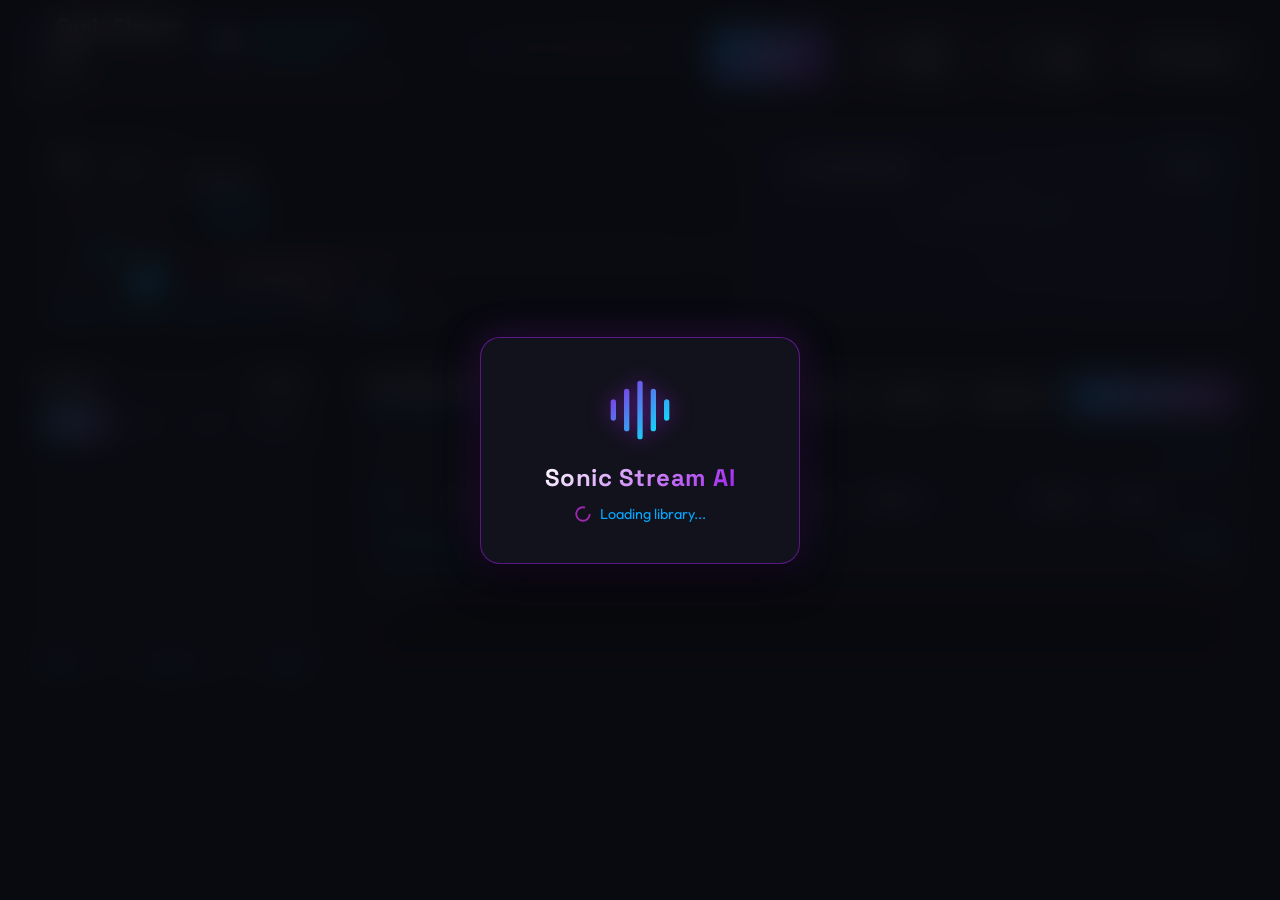
==== static/index.html @ 0367a77c "Enhance loading splash screen with noticeable glass card border box and guaranteed dismissal fallbac" ====
<!DOCTYPE html>
<html lang="en">
<head>
    <meta charset="UTF-8">
    <meta name="viewport" content="width=device-width, initial-scale=1.0">
    <title>Sonic Stream AI</title>
    <!-- Favicon: A sleek SVG waveform/AI logo -->
    <link rel="icon" type="image/x-icon" href="/static/favicon.ico">
    <link rel="icon" type="image/png" href="/static/favicon.png">
    <!-- Google Fonts for premium typography -->
    <link rel="preconnect" href="https://fonts.googleapis.com">
    <link rel="preconnect" href="https://fonts.gstatic.com" crossorigin>
    <link href="https://fonts.googleapis.com/css2?family=Outfit:wght@300;400;500;600;700;800&family=Space+Grotesk:wght@400;500;600;700&family=Fira+Code:wght@400;500;600;700&display=swap" rel="stylesheet">
    <link rel="stylesheet" href="/static/style.css">
</head>
<body>
    <!-- Splash Screen -->
    <div id="appSplash" style="position: fixed; top: 0; left: 0; width: 100vw; height: 100vh; background: rgba(10, 10, 15, 0.85); backdrop-filter: blur(16px); -webkit-backdrop-filter: blur(16px); z-index: 9999; display: flex; align-items: center; justify-content: center; transition: opacity 0.5s ease; color: var(--text-primary);">
        <div style="background: var(--bg-card, #12121c); border: 1.5px solid rgba(160, 32, 240, 0.5); box-shadow: 0 12px 40px rgba(0, 0, 0, 0.7), 0 0 35px rgba(160, 32, 240, 0.25); border-radius: 20px; padding: 2.5rem 3.5rem; display: flex; flex-direction: column; align-items: center; justify-content: center; min-width: 320px; text-align: center;">
            <svg width="64" height="64" viewBox="0 0 24 24" fill="none" stroke="url(#logoGrad)" stroke-width="2" stroke-linecap="round" stroke-linejoin="round" style="animation: pulse 2s infinite; filter: drop-shadow(0 0 10px rgba(160, 32, 240, 0.6));">
                <defs>
                    <linearGradient id="splashLogoGrad" x1="0%" y1="0%" x2="100%" y2="100%">
                        <stop offset="0%" stop-color="#8a2be2" />
                        <stop offset="100%" stop-color="#00f2fe" />
                    </linearGradient>
                </defs>
                <path d="M12 2v20M17 5v14M7 5v14M22 9v6M2 9v6" stroke="url(#splashLogoGrad)"/>
            </svg>
            <h2 style="margin-top: 1.25rem; font-weight: 700; font-size: 1.5rem; font-family: 'Space Grotesk', sans-serif; letter-spacing: 0.5px; background: linear-gradient(135deg, #ffffff 0%, #a020f0 100%); -webkit-background-clip: text; -webkit-text-fill-color: transparent;">Sonic Stream AI</h2>
            <p style="color: var(--text-muted); font-size: 0.9rem; margin-top: 0.75rem; display: flex; align-items: center; gap: 8px;">
                <svg width="18" height="18" viewBox="0 0 24 24" fill="none" stroke="var(--neon-purple)" stroke-width="2.5" style="animation: spin 1s linear infinite;"><path d="M21 12a9 9 0 1 1-6.219-8.56"/></svg>
                <span>Loading library...</span>
            </p>
        </div>
    </div>

    <!-- Background Blur Decorative Circles -->
    <div class="bg-glow bg-glow-1"></div>
    <div class="bg-glow bg-glow-2"></div>
    <div class="bg-glow bg-glow-3"></div>

    <div class="app-container">
        <!-- Header -->
        <header>
            <div class="logo-group" style="display: flex; flex-direction: column; gap: 0.15rem;">
                <div class="logo" style="display: flex; align-items: center; gap: 0.5rem;">
                    <svg width="24" height="24" viewBox="0 0 24 24" fill="none" stroke="url(#logoGrad)" stroke-width="3" stroke-linecap="round" stroke-linejoin="round" class="logo-icon">
                        <defs>
                            <linearGradient id="logoGrad" x1="0%" y1="0%" x2="100%" y2="100%">
                                <stop offset="0%" stop-color="var(--neon-blue)"/>
                                <stop offset="100%" stop-color="var(--neon-pink)"/>
                            </linearGradient>
                        </defs>
                        <path d="M12 2v20M17 5H9.5a3.5 3.5 0 0 0 0 7h5a3.5 3.5 0 0 1 0 7H6"/>
                    </svg>
                    <span class="logo-text" style="font-size: 1.35rem;">Sonic Stream AI</span>
                    <span class="logo-badge" style="font-size: 0.65rem; padding: 0.05rem 0.4rem;">MVP</span>
                    <span style="color: var(--text-muted); font-size: 0.85rem; font-weight: 600; margin-left: 0.25rem;">| High-Speed Media Downloader</span>
                </div>
                <p class="subtitle" style="margin: 0; font-size: 0.75rem; color: var(--text-secondary); text-align: left;">Extract playlists or single videos into premium audio or video formats instantly.</p>
            </div>

            <!-- Analyze bar (moved from the hero section into the header gap) -->
            <div class="header-analyze" style="flex: 1 1 auto; max-width: 560px; margin: 0 1.25rem; min-width: 0;">
                <div class="input-group" style="display: flex; gap: 0.5rem; margin: 0; width: 100%;">
                    <div class="input-wrapper" style="flex-grow: 1;">
                        <svg class="search-icon" width="16" height="16" viewBox="0 0 24 24" fill="none" stroke="currentColor" stroke-width="2" style="left: 0.85rem;">
                            <circle cx="11" cy="11" r="8"></circle>
                            <line x1="21" y1="21" x2="16.65" y2="16.65"></line>
                        </svg>
                        <input type="text" id="urlInput" placeholder="Paste YouTube Playlist or Video URL here..." autocomplete="off" style="padding: 0.55rem 0.75rem 0.55rem 2.25rem; font-size: 0.85rem; border-radius: 8px;">
                    </div>
                    <button class="btn btn-primary" id="analyzeBtn" style="padding: 0.55rem 1.25rem; font-size: 0.85rem; border-radius: 8px;">
                        <span>Analyze Link</span>
                        <div class="spinner hidden" id="analyzeSpinner" style="width: 14px; height: 14px; border-width: 1.5px;"></div>
                    </button>
                </div>
                <div id="urlError" class="error-msg hidden" style="margin-top: 0.25rem; font-size: 0.8rem;"></div>
            </div>

            <div class="header-actions" style="display: flex; align-items: center; gap: 0.75rem;">
                <button class="btn btn-secondary open-folder-btn" id="btnOpenScheduler" title="Auto Play Schedule">
                    <svg width="18" height="18" viewBox="0 0 24 24" fill="none" stroke="currentColor" stroke-width="2" stroke-linecap="round" stroke-linejoin="round">
                        <rect x="3" y="4" width="18" height="18" rx="2"/>
                        <line x1="16" y1="2" x2="16" y2="6"/><line x1="8" y1="2" x2="8" y2="6"/><line x1="3" y1="10" x2="21" y2="10"/>
                    </svg>
                    Auto Play
                </button>
                <button class="btn btn-secondary open-folder-btn" id="btnAzureSync" title="Sync to Azure Cloud">
                    <svg width="18" height="18" viewBox="0 0 24 24" fill="none" stroke="currentColor" stroke-width="2" stroke-linecap="round" stroke-linejoin="round">
                        <path d="M17.5 19H9a7 7 0 1 1 6.71-9h1.79a4.5 4.5 0 1 1 0 9Z"/>
                    </svg>
                    Az Blob
                </button>
                <button class="btn btn-secondary open-folder-btn" id="btnOpenSettings" title="Settings">
                    <svg width="18" height="18" viewBox="0 0 24 24" fill="none" stroke="currentColor" stroke-width="2" stroke-linecap="round" stroke-linejoin="round">
                        <circle cx="12" cy="12" r="3"/>
                        <path d="M19.4 15a1.65 1.65 0 0 0 .33 1.82l.06.06a2 2 0 1 1-2.83 2.83l-.06-.06a1.65 1.65 0 0 0-1.82-.33 1.65 1.65 0 0 0-1 1.51V21a2 2 0 0 1-4 0v-.09A1.65 1.65 0 0 0 9 19.4a1.65 1.65 0 0 0-1.82.33l-.06.06a2 2 0 1 1-2.83-2.83l.06-.06a1.65 1.65 0 0 0 .33-1.82 1.65 1.65 0 0 0-1.51-1H3a2 2 0 0 1 0-4h.09A1.65 1.65 0 0 0 4.6 9a1.65 1.65 0 0 0-.33-1.82l-.06-.06a2 2 0 1 1 2.83-2.83l.06.06a1.65 1.65 0 0 0 1.82.33H9a1.65 1.65 0 0 0 1-1.51V3a2 2 0 0 1 4 0v.09a1.65 1.65 0 0 0 1 1.51 1.65 1.65 0 0 0 1.82-.33l.06-.06a2 2 0 1 1 2.83 2.83l-.06.06a1.65 1.65 0 0 0-.33 1.82V9a1.65 1.65 0 0 0 1.51 1H21a2 2 0 0 1 0 4h-.09a1.65 1.65 0 0 0-1.51 1z"/>
                    </svg>
                    Settings
                </button>
            </div>
        </header>

        <!-- Main Content -->
        <main>
            <!-- Hero: Media Player (left) + future utility panel (right) -->
            <section class="card hero-section" style="grid-template-columns: 1.2fr 0.8fr;">
                <!-- Left Column: Universal Media Player Panel -->
                <div id="playerControlsContainer" style="border: 1px solid var(--border-color); border-radius: 12px; display: flex; flex-direction: column; background: rgba(0,0,0,0.25); padding: 0.65rem; height: 168px; position: relative;">
                    <!-- Video Output Element (Plays videos; hidden in audio mode) -->
                    <video id="playerVideo" style="display: none; width: 100%; height: 90px; object-fit: contain; border-radius: 6px; background: #000; margin-bottom: 0.35rem;"></video>
                    
                    <!-- Audio Album Art / Equalizer Panel (Visible in audio mode) -->
                    <div id="playerAudioArtPanel" style="display: flex; gap: 0.5rem; align-items: center; margin-bottom: 0.35rem; height: 90px;">
                        <img id="playerTrackThumb" src="https://i.ytimg.com/vi/default/hqdefault.jpg" alt="Art" style="width: 120px; height: 90px; border-radius: 6px; object-fit: cover; background: rgba(255,255,255,0.05); border: 1px solid var(--border-color);">
                        <div style="display: flex; flex-direction: column; justify-content: center; flex-grow: 1; min-width: 0; text-align: left;">
                            <div id="playerTrackTitle" style="font-size: 0.8rem; font-weight: 700; color: var(--text-primary); overflow: hidden; text-overflow: ellipsis; white-space: nowrap;">Not Playing</div>
                            <div id="playerTrackArtist" style="font-size: 0.7rem; color: var(--text-muted); overflow: hidden; text-overflow: ellipsis; white-space: nowrap; margin-top: 0.1rem;">No Media Active</div>
                            <div id="playerTrackStatus" style="font-size: 1.3rem; color: var(--neon-blue); font-weight: 600; margin-top: 0.25rem; display: flex; align-items: center; gap: 0.35rem; height: 22px;">
                                <div id="playerStatusEq" style="display: flex; gap: 2px; align-items: flex-end; width: 14px; height: 10px; visibility: hidden;">
                                    <span class="equalizer-bar" style="width: 2px; height: 6px; background: var(--neon-blue); display: inline-block;"></span>
                                    <span class="equalizer-bar" style="width: 2px; height: 6px; background: var(--neon-blue); display: inline-block;"></span>
                                    <span class="equalizer-bar" style="width: 2px; height: 6px; background: var(--neon-blue); display: inline-block;"></span>
                                </div>
                                <span id="playerStatusText">Ready</span>
                            </div>
                        </div>
                    </div>
                    
                    <!-- Player Controls & Timers Row -->
                    <div id="playerControlsRow" style="display: flex; flex-direction: column; gap: 0.25rem;">
                        <!-- Progress Slider -->
                        <div style="display: flex; align-items: center; gap: 0.5rem;">
                            <span id="playerCurrentTime" style="font-size: 0.65rem; color: var(--text-muted);">00:00</span>
                            <input type="range" id="playerProgressBar" min="0" max="100" step="any" value="0" style="flex-grow: 1; height: 4px; border-radius: 2px; background: rgba(255,255,255,0.1); outline: none; cursor: pointer; accent-color: var(--neon-blue);">
                            <span id="playerTotalTime" style="font-size: 0.65rem; color: var(--text-muted);">00:00</span>
                        </div>
                        
                        <!-- Control Buttons Row -->
                        <div style="display: flex; align-items: center; justify-content: space-between; flex-wrap: wrap;">
                            <div style="display: flex; gap: 0.65rem; align-items: center;">
                                <button id="playerShuffleBtn" class="control-btn" style="background: transparent; border: none; color: var(--text-primary); cursor: pointer; padding: 4px;" title="Shuffle Play">
                                    <svg width="16" height="16" viewBox="0 0 24 24" fill="none" stroke="currentColor" stroke-width="2.5"><path d="M16 3h5v5M4 20l17-17M21 16v5h-5M15 15l6 6M4 4l5 5"/></svg>
                                </button>
                                <button id="playerPrevBtn" class="control-btn" style="background: transparent; border: none; color: var(--text-primary); cursor: pointer; padding: 4px;" title="Previous Track">
                                    <svg width="18" height="18" viewBox="0 0 24 24" fill="currentColor"><path d="M6 6h2v12H6zm3.5 6 8.5 6V6z"/></svg>
                                </button>
                                <button id="playerPlayPauseBtn" style="background: var(--neon-blue); border: none; color: #fff; width: 32px; height: 32px; border-radius: 50%; display: flex; align-items: center; justify-content: center; cursor: pointer; transition: var(--transition); box-shadow: 0 0 10px rgba(0,242,254,0.5);" title="Play/Pause">
                                    <svg id="playIconSvg" width="14" height="14" viewBox="0 0 24 24" fill="currentColor"><polygon points="5 3 19 12 5 21 5 3"/></svg>
                                </button>
                                <button id="playerNextBtn" class="control-btn" style="background: transparent; border: none; color: var(--text-primary); cursor: pointer; padding: 4px;" title="Next Track">
                                    <svg width="18" height="18" viewBox="0 0 24 24" fill="currentColor"><path d="M6 18l8.5-6L6 6v12zM16 6v12h2V6h-2z"/></svg>
                                </button>
                                 <!-- Enclosed AI Audio Processing Controls Box -->
                                 <div class="ai-controls-box" style="display: flex; gap: 4px; align-items: center; background: rgba(156, 39, 176, 0.08); border: 1px solid rgba(156, 39, 176, 0.35); border-radius: 8px; padding: 2px 6px; position: relative;" title="AI Audio Processing Tools">
                                     <span style="font-size: 0.6rem; font-weight: 700; color: var(--neon-purple); text-transform: uppercase; margin-right: 2px; letter-spacing: 0.5px;">AI</span>

                                     <!-- Human Vocals Only (Isolate Voice) -->
                                     <button id="playerVocalsOnlyBtn" class="control-btn" style="background: transparent; border: none; color: var(--text-primary); cursor: pointer; padding: 3px;" title="Human Vocals Only (Instant Voice Isolation)">
                                         <svg width="18" height="18" viewBox="0 0 24 24" fill="none" stroke="currentColor" stroke-width="2" stroke-linecap="round" stroke-linejoin="round">
                                             <!-- Person/Human -->
                                             <path d="M12 21v-2a4 4 0 0 0-4-4H5a4 4 0 0 0-4 4v2"/>
                                             <circle cx="7" cy="7" r="4"/>
                                             <!-- Speaker / Sound Waves (Human Voice Only) -->
                                             <path d="M17 9l3-2v10l-3-2H15V9h2z"/>
                                             <path d="M22 10a4 4 0 0 1 0 4"/>
                                         </svg>
                                     </button>

                                     <!-- Live Voice Mute (Karaoke) -->
                                     <button id="playerLiveMuteBtn" class="control-btn" style="background: transparent; border: none; color: var(--text-primary); cursor: pointer; padding: 3px;" title="Live Voice Mute (Karaoke Instant)">
                                         <svg width="18" height="18" viewBox="0 0 24 24" fill="none" stroke="currentColor" stroke-width="2" stroke-linecap="round" stroke-linejoin="round">
                                             <!-- Person -->
                                             <path d="M14 21v-2a4 4 0 0 0-4-4H5a4 4 0 0 0-4 4v2"/>
                                             <circle cx="8" cy="7" r="4"/>
                                             <!-- Strike through person -->
                                             <line x1="2" y1="2" x2="16" y2="16"/>
                                             <!-- Sound waves -->
                                             <path d="M18 8v8"/>
                                             <path d="M22 6v12"/>
                                         </svg>
                                     </button>

                                     <!-- Replace Voice with Instrument (AI Synth Tune) -->
                                     <button id="playerInstrumentBtn" class="control-btn" style="background: transparent; border: none; color: var(--text-primary); cursor: pointer; padding: 3px;" title="Replace Voice with Instrument (AI Synth Tune)">
                                         <svg width="18" height="18" viewBox="0 0 24 24" fill="none" stroke="currentColor" stroke-width="2" stroke-linecap="round" stroke-linejoin="round">
                                             <!-- Person -->
                                             <path d="M10 21v-2a4 4 0 0 0-4-4H4a4 4 0 0 0-4 4v2"/>
                                             <circle cx="5" cy="7" r="4"/>
                                             <!-- Music Note -->
                                             <path d="M14 18a3 3 0 1 0 6 0 3 3 0 0 0-6 0Z"/>
                                             <path d="M20 18V4l-6 2v14"/>
                                         </svg>
                                     </button>

                                     <!-- AI Offline Karaoke Download -->
                                     <button id="playerKaraokeBtn" class="control-btn" style="background: transparent; border: none; color: #ffb6c1; cursor: pointer; padding: 3px;" title="AI Offline Karaoke Download">
                                         <svg width="18" height="18" viewBox="0 0 24 24" fill="none" stroke="currentColor" stroke-width="2" stroke-linecap="round" stroke-linejoin="round">
                                             <!-- Person -->
                                             <path d="M14 21v-2a4 4 0 0 0-4-4H5a4 4 0 0 0-4 4v2"/>
                                             <circle cx="8" cy="7" r="4"/>
                                             <!-- Strike through person -->
                                             <line x1="2" y1="2" x2="16" y2="16"/>
                                             <!-- Download Arrow -->
                                             <path d="M20 8v10"/>
                                             <polyline points="16 14 20 18 24 14"/>
                                         </svg>
                                     </button>
                                 </div>
                                <button id="playerRepeatBtn" class="control-btn" style="background: transparent; border: none; color: var(--text-primary); cursor: pointer; padding: 4px;" title="Repeat Track">
                                    <svg width="16" height="16" viewBox="0 0 24 24" fill="none" stroke="currentColor" stroke-width="2.5"><path d="M17 1l4 4-4 4M21 5H9a7 7 0 0 0-7 7v1M7 23l-4-4 4-4M3 19h12a7 7 0 0 0 7-7v-1"/></svg>
                                </button>
                            </div>
                            
                            <div style="display: flex; gap: 0.45rem; align-items: center;">
                                <label style="display: flex; align-items: center; gap: 4px; font-size: 0.75rem; color: var(--text-muted); cursor: pointer; margin-right: 6px;" title="Skip silence gaps longer than 5 seconds (keeps max 5s silence)">
                                    <input type="checkbox" id="skipSilenceToggle" style="cursor: pointer; accent-color: var(--neon-blue);">
                                    Skip Silence (&gt;5s)
                                </label>
                                <label style="display: flex; align-items: center; gap: 4px; font-size: 0.75rem; color: var(--text-muted); cursor: pointer; margin-right: 8px;" title="Automatically apply active AI mode to the next track">
                                    <input type="checkbox" id="aiQueueToggle" style="cursor: pointer; accent-color: var(--neon-purple);">
                                    Auto-AI Queue
                                </label>
                                <button id="playerVolumeBtn" style="background: transparent; border: none; color: var(--text-primary); cursor: pointer; padding: 4px;">
                                    <svg width="16" height="16" viewBox="0 0 24 24" fill="currentColor"><path d="M3 9v6h4l5 5V4L7 9H3zm13.5 3c0-1.77-1.02-3.29-2.5-4.03v8.05c1.48-.73 2.5-2.25 2.5-4.02zM14 3.23v2.06c2.89.86 5 3.54 5 6.71s-2.11 5.85-5 6.71v2.06c4.01-.91 7-4.49 7-8.77s-2.99-7.86-7-8.77z"/></svg>
                                </button>
                                <input type="range" id="playerVolumeSlider" min="0" max="100" value="80" style="width: 60px; height: 3px; border-radius: 1.5px; background: rgba(255,255,255,0.1); cursor: pointer; accent-color: var(--neon-blue);">
                                <button id="playerMaximizeBtn" style="background: transparent; border: none; color: var(--text-primary); cursor: pointer; padding: 4px; margin-left: 0.35rem;" title="Toggle Fullscreen">
                                    <svg width="16" height="16" viewBox="0 0 24 24" fill="none" stroke="currentColor" stroke-width="2.5"><path d="M8 3H5a2 2 0 0 0-2 2v3M21 8V5a2 2 0 0 0-2-2h-3M3 16v3a2 2 0 0 0 2 2h3M16 21h3a2 2 0 0 0 2-2v-3"/></svg>
                                </button>
                            </div>
                        </div>
                    </div>
                    <!-- AI Status Console -->
                    <div id="aiStatusConsole" style="display: none; font-size: 0.72rem; color: var(--neon-blue); text-align: center; margin-top: 6px; padding: 2px; height: 18px; overflow: hidden; white-space: nowrap; text-overflow: ellipsis; font-family: var(--font-mono); background: rgba(0,242,254,0.05); border-radius: 4px;"></div>
                </div>

                <!-- Right Column: reserved utility panel (weather / stats — see GitHub issue #13) -->
                <div id="utilityPanel" class="autoplay-panel" style="border: 1px solid var(--border-color); border-radius: 12px; display: flex; flex-direction: column; height: 168px; padding: 0.75rem 0.9rem; overflow: hidden;">
                    <div style="display: flex; align-items: center; justify-content: space-between; gap: 0.5rem; margin-bottom: 0.5rem;">
                        <div style="display: flex; align-items: center; gap: 0.4rem;">
                            <svg width="14" height="14" viewBox="0 0 24 24" fill="none" stroke="var(--neon-purple)" stroke-width="2.5" stroke-linecap="round" stroke-linejoin="round">
                                <rect x="3" y="4" width="18" height="18" rx="2"/>
                                <line x1="16" y1="2" x2="16" y2="6"/><line x1="8" y1="2" x2="8" y2="6"/><line x1="3" y1="10" x2="21" y2="10"/>
                            </svg>
                            <span style="font-size: 0.8rem; font-weight: 700; color: var(--text-primary);">Auto Play Schedule</span>
                        </div>
                        <button id="btnPanelAddSchedule" class="btn btn-secondary" style="padding: 0.2rem 0.5rem; font-size: 0.7rem; border-radius: 6px;">Manage</button>
                    </div>
                    <div id="autoplayActive" class="hidden" style="border: 1px solid rgba(156, 39, 176, 0.35); background: rgba(156, 39, 176, 0.08); border-radius: 8px; padding: 0.4rem 0.55rem; margin-bottom: 0.5rem;">
                        <div style="display: flex; align-items: center; gap: 0.4rem; min-width: 0;">
                            <div class="pulse-ring" style="width: 7px; height: 7px; background-color: var(--neon-purple);"></div>
                            <span id="autoplayActiveText" style="font-size: 0.72rem; font-weight: 700; color: var(--text-primary); white-space: nowrap; overflow: hidden; text-overflow: ellipsis;"></span>
                        </div>
                        <div id="autoplayActiveSub" style="font-size: 0.68rem; color: var(--neon-purple); margin-top: 0.1rem;"></div>
                    </div>
                    <div style="font-size: 0.68rem; color: var(--text-secondary); text-transform: uppercase; letter-spacing: 0.5px; margin-bottom: 0.25rem;">Next up</div>
                    <div id="autoplayUpcoming" style="flex: 1; overflow-y: auto; display: flex; flex-direction: column; gap: 0.25rem; font-size: 0.72rem;">
                        <span style="color: var(--text-secondary);">No playback entries scheduled.</span>
                    </div>
                </div>
            </section>

            <!-- Dual Panel Dashboard -->
            <div class="dashboard-layout">
                
                <!-- Left Panel: Playlist Explorer (Sidebar) -->
                <section class="card playlist-sidebar" style="display: flex; flex-direction: column; padding: 1rem; align-self: stretch;">
                    <div style="display: flex; align-items: center; justify-content: space-between; margin-bottom: 0.75rem;">
                        <h3 style="font-size: 0.95rem; font-weight: 700; color: var(--text-primary); margin: 0;">Playlists</h3>
                        <button id="btnCreateManual" class="btn btn-secondary" style="padding: 0.25rem 0.5rem; font-size: 0.7rem; border-radius: 6px; display: flex; align-items: center; gap: 0.25rem;" title="Create Playlist from own folder">
                            <svg width="10" height="10" viewBox="0 0 24 24" fill="none" stroke="currentColor" stroke-width="3"><line x1="12" y1="5" x2="12" y2="19"/><line x1="5" y1="12" x2="19" y2="12"/></svg>
                            Create
                        </button>
                    </div>
                    
                    <!-- Pinned / All / AI / Trash Tabs -->
                    <div class="sidebar-tabs" style="display: flex; background: rgba(255, 255, 255, 0.02); border: 1px solid var(--border-color); border-radius: 8px; padding: 2px; margin-bottom: 0.75rem;">
                        <button id="tabPinned" class="tab-btn active" style="flex: 1; border: none; background: transparent; color: var(--text-secondary); padding: 0.35rem; font-size: 0.75rem; font-weight: 600; border-radius: 6px; cursor: pointer; transition: var(--transition);">Pinned</button>
                        <button id="tabAll" class="tab-btn" style="flex: 1; border: none; background: transparent; color: var(--text-secondary); padding: 0.35rem; font-size: 0.75rem; font-weight: 600; border-radius: 6px; cursor: pointer; transition: var(--transition);">All</button>
                        <button id="tabAI" class="tab-btn" style="flex: 1; border: none; background: transparent; color: var(--text-secondary); padding: 0.35rem; font-size: 0.75rem; font-weight: 600; border-radius: 6px; cursor: pointer; transition: var(--transition);">AI</button>
                        <button id="tabTrash" class="tab-btn" style="flex: 1; border: none; background: transparent; color: var(--text-secondary); padding: 0.35rem; font-size: 0.75rem; font-weight: 600; border-radius: 6px; cursor: pointer; transition: var(--transition);">Trash</button>
                    </div>
                    
                    <!-- Playlist Explorer List Box -->
                    <div id="playlistListContainer" style="flex: 1; overflow-y: auto; display: flex; flex-direction: column; gap: 0.5rem; padding-right: 4px;">
                        <!-- Playlist Rows injected here -->
                    </div>
                    
                    <!-- Sidebar Pagination Controls -->
                    <div class="sidebar-pagination" style="display: flex; align-items: center; justify-content: space-between; border-top: 1px solid var(--border-color); padding-top: 0.5rem; margin-top: 0.5rem; font-size: 0.75rem; color: var(--text-muted);">
                        <button id="sidebarPrevBtn" class="pager-btn" style="background: transparent; border: none; cursor: pointer; padding: 2px 6px;">Prev</button>
                        <span id="sidebarPageInfo">Page 1 of 1</span>
                        <button id="sidebarNextBtn" class="pager-btn" style="background: transparent; border: none; cursor: pointer; padding: 2px 6px;">Next</button>
                    </div>
                </section>
                
                <!-- Right Panel: Playlist Items Grid -->
                <div style="display: flex; flex-direction: column; flex-grow: 1; min-width: 0;">
                    <!-- Active Job HUD (above playlist grid, distinct background) -->
                    <div id="gridHud" class="active-job-hud hidden">
                        <div style="display: flex; align-items: center; gap: 0.5rem; min-width: 0; flex: 1;">
                            <div class="pulse-ring" style="width: 8px; height: 8px;"></div>
                            <div style="display: flex; flex-direction: column; min-width: 0;">
                                <span style="font-weight: 700; font-size: 0.85rem; color: var(--text-primary); white-space: nowrap; overflow: hidden; text-overflow: ellipsis;" id="hudJobTitle">Active Job: None</span>
                                <span style="font-size: 0.75rem; color: var(--neon-purple); font-weight: 600; white-space: nowrap; overflow: hidden; text-overflow: ellipsis;" id="hudCurrentFile"></span>
                            </div>
                        </div>
                        <div style="display: flex; gap: 1rem; flex-wrap: wrap; font-size: 0.85rem; color: var(--text-secondary); flex-shrink: 0;">
                            <div>Speed: <span id="hudSpeed" style="font-weight: 700; color: var(--neon-purple); font-family: var(--font-mono);">--</span></div>
                            <div>ETA: <span id="hudEta" style="font-weight: 700; color: var(--neon-purple); font-family: var(--font-mono);">--</span></div>
                            <div>Overall: <span id="hudProgressCount" style="font-weight: 700; color: var(--neon-purple); font-family: var(--font-mono);">0 / 0</span></div>
                        </div>
                    </div>

                    <section class="card playlist-items-panel" id="playlistSection" style="display: flex; flex-direction: column; padding: 1.25rem; flex-grow: 1;">
                    <!-- Playlist Title Header & Actions -->
                    <div class="playlist-header" style="display: flex; justify-content: space-between; align-items: center; border-bottom: 1px solid var(--border-color); padding-bottom: 0.75rem; margin-bottom: 0.75rem; flex-wrap: wrap; gap: 0.75rem;">
                        <div>
                            <h2 id="playlistTitle" style="font-size: 1.1rem; font-weight: 700; color: var(--text-primary); margin: 0;">No Playlist Selected</h2>
                            <p id="playlistMetaInfo" style="margin: 0; font-size: 0.75rem; color: var(--text-muted); margin-top: 0.15rem;">Select a playlist from the left explorer or enter a link above.</p>
                        </div>
                        
                        <!-- Grid Header Controls -->
                        <div style="display: flex; align-items: center; gap: 0.5rem; flex-wrap: wrap;">
                            <!-- Sync/Refresh Playlist button -->
                            <button id="refreshPlaylistBtn" class="btn btn-secondary" style="padding: 0.45rem 0.8rem; font-size: 0.85rem; border-radius: 6px; display: flex; align-items: center; gap: 0.35rem;" title="Query YouTube for new uploads and download them">
                                <svg width="14" height="14" viewBox="0 0 24 24" fill="none" stroke="currentColor" stroke-width="2" stroke-linecap="round" stroke-linejoin="round">
                                    <path d="M21.5 2v6h-6M21.34 15.57a10 10 0 1 1-.57-8.38l5.67-5.67"/>
                                </svg>
                                Sync YouTube
                            </button>
                            
                            <button id="selectAllBtn" class="btn btn-secondary btn-sm" style="padding: 0.45rem 0.8rem; font-size: 0.85rem; border-radius: 6px;">Select All</button>
                            <button id="deselectAllBtn" class="btn btn-secondary btn-sm" style="padding: 0.45rem 0.8rem; font-size: 0.85rem; border-radius: 6px;">Deselect All</button>
                            
                            <button id="downloadBtn" class="btn btn-primary" style="padding: 0.45rem 0.8rem; font-size: 0.85rem; border-radius: 6px; display: flex; align-items: center; gap: 0.35rem;">
                                <svg width="14" height="14" viewBox="0 0 24 24" fill="none" stroke="currentColor" stroke-width="2" stroke-linecap="round" stroke-linejoin="round">
                                    <path d="M21 15v4a2 2 0 0 1-2 2H5a2 2 0 0 1-2-2v-4M7 10l5 5 5-5M12 15V3"/>
                                </svg>
                                <span>Download Selected</span>
                            </button>
                        </div>
                    </div>
                    
                    <!-- Table Search & Filter Bar -->
                    <div class="table-filter-bar" style="display: flex; justify-content: space-between; align-items: center; margin-bottom: 0.75rem; gap: 1rem;">
                        <div style="display: flex; gap: 0.5rem; flex-grow: 1;">
                            <input type="text" id="playlistSearch" placeholder="Search track title..." style="background: rgba(255,255,255,0.02); border: 1px solid var(--border-color); border-radius: 6px; color: var(--text-primary); font-size: 0.75rem; padding: 0.35rem 0.65rem; width: 100%; max-width: 220px;">
                            <select id="statusFilter" style="background: var(--card-bg); border: 1px solid var(--border-color); border-radius: 6px; color: var(--text-primary); font-size: 0.75rem; padding: 0.35rem 0.65rem; cursor: pointer;">
                                <option value="all">All Tracks</option>
                                <option value="completed">Completed</option>
                                <option value="skipped">Skipped</option>
                                <option value="error">Failed</option>
                                <option value="unavailable">Unavailable</option>
                                <option value="queued">Queued</option>
                                <option value="downloading">Downloading</option>
                            </select>
                        </div>
                        <div style="font-size: 0.75rem; color: var(--text-muted);">
                            Selected: <span id="selectedCount" style="color: var(--neon-blue); font-weight: 600;">0</span>/<span id="totalCount">0</span>
                        </div>
                    </div>
                    
                    <!-- Grid Table -->
                    <div class="playlist-table-wrapper" style="flex-grow: 1; overflow-x: auto; max-height: 280px; border: 1px solid var(--border-color); border-radius: 8px;">
                        <table style="width: 100%; border-collapse: collapse; text-align: left; font-size: 0.75rem; min-width: 1080px;">
                            <thead style="background: rgba(255, 255, 255, 0.02); border-bottom: 1px solid var(--border-color); position: sticky; top: 0; z-index: 10;">
                                <tr>
                                    <th style="padding: 0.5rem; width: 30px;"><input type="checkbox" id="headerCheckbox"></th>
                                    <th class="sortable-th" data-sort="index" style="padding: 0.5rem; width: 40px;">#<span class="sort-ind"></span></th>
                                    <th style="padding: 0.5rem; width: 60px;">Media</th>
                                    <th class="sortable-th" data-sort="title" style="padding: 0.5rem; width: 250px;">Title<span class="sort-ind"></span></th>
                                    <th style="padding: 0.5rem; width: 100px; text-align: center;">Actions</th>
                                    <th class="sortable-th" data-sort="uploader" style="padding: 0.5rem; width: 160px;">Channel<span class="sort-ind"></span></th>
                                    <th class="sortable-th" data-sort="duration" style="padding: 0.5rem; width: 80px;">Duration<span class="sort-ind"></span></th>
                                    <th class="sortable-th" data-sort="status" style="padding: 0.5rem; width: 150px;">Status<span class="sort-ind"></span></th>
                                    <th class="sortable-th" data-sort="error" style="padding: 0.5rem; width: 180px;">Error Details<span class="sort-ind"></span></th>
                                </tr>
                            </thead>
                            <tbody id="playlistTableBody">
                                <!-- Track Rows injected here -->
                            </tbody>
                        </table>
                    </div>
                    
                    <!-- Items Pagination Controls -->
                    <div class="grid-pagination" id="paginationControls" style="display: flex; align-items: center; justify-content: space-between; border-top: 1px solid var(--border-color); padding-top: 0.5rem; margin-top: 0.5rem; font-size: 0.75rem; color: var(--text-muted);">
                        <button id="btnPrevPage" class="pager-btn" style="background: transparent; border: none; cursor: pointer; padding: 2px 6px;">Previous Page</button>
                        <span id="pageIndicator">Page 1 of 1</span>
                        <button id="btnNextPage" class="pager-btn" style="background: transparent; border: none; cursor: pointer; padding: 2px 6px;">Next Page</button>
                    </div>

                    <!-- Mini Console logs section inside the playlist card itself -->
                    <div class="terminal-logs" style="border: 1px solid var(--border-color); border-radius: 8px; background: #05070c; overflow: hidden; margin-top: 0.75rem;">
                        <div class="terminal-header" style="background: #0f131a; padding: 0.3rem 0.6rem; display: flex; justify-content: space-between; align-items: center; font-size: 0.65rem; color: var(--text-muted); font-family: var(--font-mono); border-bottom: 1px solid var(--border-color);">
                            <span>Console Output</span>
                            <div class="mac-dots" style="display: flex; gap: 4px;"><span style="width:5px;height:5px;border-radius:50%;background:#ff5f56;"></span><span style="width:5px;height:5px;border-radius:50%;background:#ffbd2e;"></span><span style="width:5px;height:5px;border-radius:50%;background:#27c93f;"></span></div>
                        </div>
                        <div class="terminal-body" id="consoleLogs" style="padding: 0.5rem; height: 80px; overflow-y: auto; font-family: var(--font-mono); font-size: 0.65rem; color: #38bdf8; display: flex; flex-direction: column; gap: 0.2rem;">
                            <p class="system-line">Ready...</p>
                        </div>
                    </div>
                </section>
            </div>
                
            </div>
        </main>
    </div>

    <!-- Auto Play Schedule Modal -->
    <div id="schedulerModal" class="modal-overlay hidden">
        <div class="modal" style="max-width: 720px; width: 95%;">
            <div class="modal-header">
                <div style="display: flex; align-items: center; gap: 0.5rem;">
                    <svg width="20" height="20" viewBox="0 0 24 24" fill="none" stroke="var(--neon-purple)" stroke-width="2" stroke-linecap="round" stroke-linejoin="round">
                        <rect x="3" y="4" width="18" height="18" rx="2"/>
                        <line x1="16" y1="2" x2="16" y2="6"/><line x1="8" y1="2" x2="8" y2="6"/><line x1="3" y1="10" x2="21" y2="10"/>
                    </svg>
                    <h3 style="font-size: 1.1rem; font-weight: 700; color: var(--text-primary); margin: 0;">Auto Play Schedule</h3>
                </div>
                <button id="btnCloseScheduler" style="background: transparent; border: none; color: var(--text-muted); cursor: pointer; font-size: 1.25rem; font-weight: bold; line-height: 1;">&times;</button>
            </div>

            <div class="modal-body" style="display: flex; flex-direction: column; gap: 1rem; text-align: left; padding: 1.25rem 1.5rem; max-height: 460px; overflow-y: auto;">
                <!-- Existing playback entries -->
                <div style="display: flex; align-items: center; justify-content: space-between;">
                    <h4 style="font-size: 0.85rem; font-weight: 700; color: var(--neon-purple); text-transform: uppercase; margin: 0;">Playback Entries</h4>
                    <button id="btnNewSchedule" class="btn btn-primary" style="padding: 0.35rem 0.75rem; font-size: 0.75rem; border-radius: 6px;">+ New Entry</button>
                </div>

                <div id="scheduleList" style="display: flex; flex-direction: column; gap: 0.5rem;">
                    <!-- Entry rows injected here -->
                </div>

                <!-- Entry editor -->
                <div id="scheduleEditor" class="hidden" style="border: 1px solid rgba(156, 39, 176, 0.3); background: rgba(156, 39, 176, 0.05); border-radius: 10px; padding: 1rem; display: flex; flex-direction: column; gap: 0.75rem;">
                    <div style="display: flex; align-items: center; justify-content: space-between;">
                        <h4 id="scheduleEditorTitle" style="font-size: 0.8rem; font-weight: 700; color: var(--text-primary); margin: 0;">New Playback Entry</h4>
                        <span id="scheduleFormError" style="font-size: 0.7rem; color: var(--error);"></span>
                    </div>

                    <div style="display: flex; align-items: center; gap: 0.5rem; font-size: 0.78rem;">
                        <label style="width: 92px; flex-shrink: 0; color: var(--text-secondary);">Name</label>
                        <input type="text" id="schedTitle" placeholder="Morning music" style="flex: 1; background: rgba(0,0,0,0.4); border: 1px solid var(--border-color); color: var(--text-primary); border-radius: 6px; padding: 0.35rem 0.55rem; font-size: 0.78rem;">
                    </div>

                    <div style="display: flex; align-items: center; gap: 0.5rem; font-size: 0.78rem;">
                        <label style="width: 92px; flex-shrink: 0; color: var(--text-secondary);">Play</label>
                        <div class="header-pill-group" style="display: flex; background: rgba(255,255,255,0.02); border: 1px solid var(--border-color); border-radius: 8px; padding: 2px;">
                            <label class="header-pill-btn active" style="padding: 0.25rem 0.6rem; border-radius: 6px; font-size: 0.72rem; font-weight: 600; cursor: pointer; color: var(--text-secondary);">
                                <input type="radio" name="schedTarget" value="playlist" checked style="display: none;">Playlist
                            </label>
                            <label class="header-pill-btn" style="padding: 0.25rem 0.6rem; border-radius: 6px; font-size: 0.72rem; font-weight: 600; cursor: pointer; color: var(--text-secondary);">
                                <input type="radio" name="schedTarget" value="track" style="display: none;">Single file
                            </label>
                        </div>
                    </div>

                    <div style="display: flex; align-items: center; gap: 0.5rem; font-size: 0.78rem;">
                        <label style="width: 92px; flex-shrink: 0; color: var(--text-secondary);">Playlist</label>
                        <select id="schedPlaylist" style="flex: 1; background: var(--card-bg); border: 1px solid var(--border-color); color: var(--text-primary); border-radius: 6px; padding: 0.35rem 0.55rem; font-size: 0.78rem; cursor: pointer;"></select>
                    </div>

                    <div id="schedTrackRow" class="hidden" style="display: flex; align-items: center; gap: 0.5rem; font-size: 0.78rem;">
                        <label style="width: 92px; flex-shrink: 0; color: var(--text-secondary);">Track</label>
                        <select id="schedTrack" style="flex: 1; background: var(--card-bg); border: 1px solid var(--border-color); color: var(--text-primary); border-radius: 6px; padding: 0.35rem 0.55rem; font-size: 0.78rem; cursor: pointer;"></select>
                    </div>

                    <div id="schedModeRow" style="display: flex; align-items: center; gap: 0.5rem; font-size: 0.78rem;">
                        <label style="width: 92px; flex-shrink: 0; color: var(--text-secondary);">Order</label>
                        <div class="header-pill-group" style="display: flex; background: rgba(255,255,255,0.02); border: 1px solid var(--border-color); border-radius: 8px; padding: 2px;">
                            <label class="header-pill-btn active" style="padding: 0.25rem 0.6rem; border-radius: 6px; font-size: 0.72rem; font-weight: 600; cursor: pointer; color: var(--text-secondary);">
                                <input type="radio" name="schedMode" value="order" checked style="display: none;">In order
                            </label>
                            <label class="header-pill-btn" style="padding: 0.25rem 0.6rem; border-radius: 6px; font-size: 0.72rem; font-weight: 600; cursor: pointer; color: var(--text-secondary);">
                                <input type="radio" name="schedMode" value="shuffle" style="display: none;">Shuffle
                            </label>
                        </div>
                    </div>

                    <div style="display: flex; align-items: center; gap: 0.5rem; font-size: 0.78rem; flex-wrap: wrap;">
                        <label style="width: 92px; flex-shrink: 0; color: var(--text-secondary);">Repeat</label>
                        <select id="schedRepeat" style="background: var(--card-bg); border: 1px solid var(--border-color); color: var(--text-primary); border-radius: 6px; padding: 0.35rem 0.55rem; font-size: 0.78rem; cursor: pointer;">
                            <option value="once">Once</option>
                            <option value="daily">Daily</option>
                            <option value="weekly">Weekly</option>
                        </select>
                        <input type="date" id="schedDate" style="background: rgba(0,0,0,0.4); border: 1px solid var(--border-color); color: var(--text-primary); border-radius: 6px; padding: 0.3rem 0.5rem; font-size: 0.78rem;">
                        <div id="schedDaysRow" class="hidden" style="display: flex; gap: 0.25rem;">
                            <label class="day-chip"><input type="checkbox" value="0" style="display:none;"><span>Mon</span></label>
                            <label class="day-chip"><input type="checkbox" value="1" style="display:none;"><span>Tue</span></label>
                            <label class="day-chip"><input type="checkbox" value="2" style="display:none;"><span>Wed</span></label>
                            <label class="day-chip"><input type="checkbox" value="3" style="display:none;"><span>Thu</span></label>
                            <label class="day-chip"><input type="checkbox" value="4" style="display:none;"><span>Fri</span></label>
                            <label class="day-chip"><input type="checkbox" value="5" style="display:none;"><span>Sat</span></label>
                            <label class="day-chip"><input type="checkbox" value="6" style="display:none;"><span>Sun</span></label>
                        </div>
                    </div>

                    <div style="display: flex; align-items: center; gap: 0.5rem; font-size: 0.78rem;">
                        <label style="width: 92px; flex-shrink: 0; color: var(--text-secondary);">Time</label>
                        <input type="time" id="schedStart" value="08:00" style="background: rgba(0,0,0,0.4); border: 1px solid var(--border-color); color: var(--text-primary); border-radius: 6px; padding: 0.3rem 0.5rem; font-size: 0.78rem;">
                        <span style="color: var(--text-secondary);">to</span>
                        <input type="time" id="schedEnd" value="09:00" style="background: rgba(0,0,0,0.4); border: 1px solid var(--border-color); color: var(--text-primary); border-radius: 6px; padding: 0.3rem 0.5rem; font-size: 0.78rem;">
                        <span id="schedOvernightNote" class="hidden" style="font-size: 0.68rem; color: var(--neon-purple);">ends next day</span>
                    </div>

                    <div style="display: flex; gap: 0.5rem; justify-content: flex-end; margin-top: 0.25rem;">
                        <button id="btnCancelSchedule" class="btn btn-secondary" style="padding: 0.35rem 0.85rem; font-size: 0.75rem; border-radius: 6px;">Cancel</button>
                        <button id="btnSaveSchedule" class="btn btn-primary" style="padding: 0.35rem 0.85rem; font-size: 0.75rem; border-radius: 6px;">Save Entry</button>
                    </div>
                </div>

                <p style="font-size: 0.68rem; color: var(--text-secondary); margin: 0; line-height: 1.5;">
                    Entries start and stop playback automatically while SonicStream is open, using the normal player controls. Only downloaded tracks are played. Stopping playback yourself cancels the rest of that run.
                </p>
            </div>
        </div>
    </div>

    <!-- Settings Modal -->
    <div id="settingsModal" class="modal-overlay hidden">
        <div class="modal" style="max-width: 480px;">
            <div class="modal-header">
                <div style="display: flex; align-items: center; gap: 0.5rem;">
                    <svg width="20" height="20" viewBox="0 0 24 24" fill="none" stroke="var(--neon-blue)" stroke-width="2" stroke-linecap="round" stroke-linejoin="round">
                        <circle cx="12" cy="12" r="3"/>
                        <path d="M19.4 15a1.65 1.65 0 0 0 .33 1.82l.06.06a2 2 0 1 1-2.83 2.83l-.06-.06a1.65 1.65 0 0 0-1.82-.33 1.65 1.65 0 0 0-1 1.51V21a2 2 0 0 1-4 0v-.09A1.65 1.65 0 0 0 9 19.4a1.65 1.65 0 0 0-1.82.33l-.06.06a2 2 0 1 1-2.83-2.83l.06-.06a1.65 1.65 0 0 0 .33-1.82 1.65 1.65 0 0 0-1.51-1H3a2 2 0 0 1 0-4h.09A1.65 1.65 0 0 0 4.6 9a1.65 1.65 0 0 0-.33-1.82l-.06-.06a2 2 0 1 1 2.83-2.83l.06.06a1.65 1.65 0 0 0 1.82.33H9a1.65 1.65 0 0 0 1-1.51V3a2 2 0 0 1 4 0v.09a1.65 1.65 0 0 0 1 1.51 1.65 1.65 0 0 0 1.82-.33l.06-.06a2 2 0 1 1 2.83 2.83l-.06.06a1.65 1.65 0 0 0-.33 1.82V9a1.65 1.65 0 0 0 1.51 1H21a2 2 0 0 1 0 4h-.09a1.65 1.65 0 0 0-1.51 1z"/>
                    </svg>
                    <h3 style="font-size: 1.1rem; font-weight: 700; color: var(--text-primary); margin: 0;">Settings</h3>
                </div>
                <button id="btnCloseSettings" style="background: transparent; border: none; color: var(--text-muted); cursor: pointer; font-size: 1.25rem; font-weight: bold; line-height: 1;">&times;</button>
            </div>
            
            <div class="modal-body" style="display: flex; flex-direction: column; gap: 1.25rem; text-align: left; padding: 1.5rem; max-height: 420px; overflow-y: auto;">
                <!-- Section: Download Format & Quality -->
                <div style="display: flex; flex-direction: column; gap: 0.5rem;">
                    <h4 style="font-size: 0.85rem; font-weight: 700; color: var(--neon-blue); text-transform: uppercase; margin-bottom: 0.25rem;">Download Format & Quality</h4>
                    
                    <div style="display: flex; align-items: center; justify-content: space-between; font-size: 0.8rem;">
                        <span>Format:</span>
                        <div class="header-pill-group" style="display: flex; background: rgba(255, 255, 255, 0.02); border: 1px solid var(--border-color); border-radius: 8px; padding: 2px;">
                            <label class="header-pill-btn active" style="padding: 0.25rem 0.55rem; border-radius: 6px; font-size: 0.75rem; font-weight: 600; cursor: pointer; display: flex; align-items: center; color: var(--text-secondary); transition: var(--transition);">
                                <input type="radio" name="format" value="audio" checked style="display: none;">
                                Audio
                            </label>
                            <label class="header-pill-btn" style="padding: 0.25rem 0.55rem; border-radius: 6px; font-size: 0.75rem; font-weight: 600; cursor: pointer; display: flex; align-items: center; color: var(--text-secondary); transition: var(--transition);">
                                <input type="radio" name="format" value="video" style="display: none;">
                                Video
                            </label>
                        </div>
                    </div>
                    
                    <div style="display: flex; align-items: center; justify-content: space-between; font-size: 0.8rem; margin-top: 0.35rem;">
                        <span>Quality Profile:</span>
                        <div class="header-pill-group" style="display: flex; background: rgba(255, 255, 255, 0.02); border: 1px solid var(--border-color); border-radius: 8px; padding: 2px;">
                            <label class="header-pill-btn" style="padding: 0.25rem 0.55rem; border-radius: 6px; font-size: 0.75rem; font-weight: 600; cursor: pointer; color: var(--text-secondary); transition: var(--transition);">
                                <input type="radio" name="quality" value="low" style="display: none;">
                                Low
                            </label>
                            <label class="header-pill-btn" style="padding: 0.25rem 0.55rem; border-radius: 6px; font-size: 0.75rem; font-weight: 600; cursor: pointer; color: var(--text-secondary); transition: var(--transition);">
                                <input type="radio" name="quality" value="medium" style="display: none;">
                                Med
                            </label>
                            <label class="header-pill-btn" style="padding: 0.25rem 0.55rem; border-radius: 6px; font-size: 0.75rem; font-weight: 600; cursor: pointer; color: var(--text-secondary); transition: var(--transition);">
                                <input type="radio" name="quality" value="high" style="display: none;">
                                High
                            </label>
                            <label class="header-pill-btn active" style="padding: 0.25rem 0.55rem; border-radius: 6px; font-size: 0.75rem; font-weight: 600; cursor: pointer; color: var(--text-secondary); transition: var(--transition);">
                                <input type="radio" name="quality" value="highest" checked style="display: none;">
                                Supreme
                            </label>
                        </div>
                    </div>
                </div>
                
                <hr style="border: 0; border-top: 1px solid var(--border-color); margin: 0.25rem 0;">
                
                <!-- Section: Storage & Directory -->
                <div style="display: flex; flex-direction: column; gap: 0.5rem;">
                    <h4 style="font-size: 0.85rem; font-weight: 700; color: var(--neon-blue); text-transform: uppercase; margin-bottom: 0.25rem;">Storage Configuration</h4>
                    <div style="display: flex; flex-direction: column; gap: 0.35rem;">
                        <label style="font-size: 0.75rem; color: var(--text-secondary);">Download Location:</label>
                        <div style="display: flex; gap: 0.5rem; width: 100%;">
                            <input type="text" id="downloadDirInput" style="flex-grow: 1; background: rgba(0, 0, 0, 0.4); border: 1px solid var(--border-color); color: var(--text-primary); border-radius: 6px; padding: 0.4rem 0.60rem; font-size: 0.8rem; font-family: var(--font-sans);" placeholder="Loading path...">
                            <button id="browseDirBtn" class="btn btn-secondary" style="padding: 0.4rem 0.75rem; font-size: 0.75rem; border-radius: 6px;">Browse</button>
                        </div>
                        <div style="margin-top: 0.25rem; display: flex; justify-content: flex-end;">
                            <button id="openFolderBtn" class="btn btn-secondary" style="padding: 0.35rem 0.65rem; font-size: 0.75rem; border-radius: 6px; display: flex; align-items: center; gap: 0.35rem;">
                                <svg width="12" height="12" viewBox="0 0 24 24" fill="none" stroke="currentColor" stroke-width="2"><path d="M22 19a2 2 0 0 1-2 2H4a2 2 0 0 1-2-2V5a2 2 0 0 1 2-2h5l2 3h9a2 2 0 0 1 2 2z"/></svg>
                                Open Folder
                            </button>
                        </div>
                    </div>
                </div>
                
                <hr style="border: 0; border-top: 1px solid var(--border-color); margin: 0.25rem 0;">

                <!-- Section: Playlists Backup & Restore -->
                <div style="display: flex; flex-direction: column; gap: 0.5rem;">
                    <h4 style="font-size: 0.85rem; font-weight: 700; color: var(--neon-blue); text-transform: uppercase; margin-bottom: 0.25rem;">Playlists Backup</h4>

                    <div style="display: flex; gap: 0.5rem; flex-wrap: wrap;">
                        <button id="btnExportPlaylists" class="btn btn-secondary" style="padding: 0.35rem 0.75rem; font-size: 0.75rem; border-radius: 6px;">Export All Playlists</button>
                        <button id="btnImportPlaylists" class="btn btn-secondary" style="padding: 0.35rem 0.75rem; font-size: 0.75rem; border-radius: 6px;">Import Playlists...</button>
                        <input type="file" id="importPlaylistsFile" accept=".json,application/json" style="display: none;">
                    </div>
                    <span id="backupStatusText" style="font-size: 0.7rem; color: var(--text-muted);"></span>
                    <p style="font-size: 0.65rem; color: var(--text-muted); margin: 0; line-height: 1.4;">
                        Export writes a backup JSON of all playlists (including pins) into the downloads folder. Import merges a backup back in and re-links tracks to songs already in the download directory.
                    </p>
                </div>

                <hr style="border: 0; border-top: 1px solid var(--border-color); margin: 0.25rem 0;">

                <!-- Section: Playback Behavior -->
                <div style="display: flex; flex-direction: column; gap: 0.5rem;">
                    <h4 style="font-size: 0.85rem; font-weight: 700; color: var(--neon-blue); text-transform: uppercase; margin-bottom: 0.25rem;">Playback Behavior</h4>
                    
                    <div style="display: flex; align-items: center; justify-content: space-between; font-size: 0.8rem;">
                        <span>Next Song Pause Delay:</span>
                        <div style="display: flex; align-items: center; gap: 0.35rem;">
                            <input type="number" id="playerPauseSeconds" value="5" min="0" max="300" style="width: 45px; background: rgba(0, 0, 0, 0.4); border: 1px solid var(--border-color); color: var(--text-primary); border-radius: 4px; padding: 2px 4px; font-size: 0.8rem; text-align: center; font-family: var(--font-mono); outline: none;">
                            <span>sec</span>
                        </div>
                    </div>
                </div>
                
                <hr style="border: 0; border-top: 1px solid var(--border-color); margin: 0.25rem 0;">

                <!-- Section: Car Bluetooth & Media Controls -->
                <div style="display: flex; flex-direction: column; gap: 0.5rem;">
                    <h4 style="font-size: 0.85rem; font-weight: 700; color: var(--neon-blue); text-transform: uppercase; margin-bottom: 0.25rem;">Car Bluetooth & Hardware Controls</h4>
                    
                    <div style="display: flex; align-items: center; justify-content: space-between; font-size: 0.8rem;">
                        <span>System Media Controls (SMTC):</span>
                        <span style="font-size: 0.75rem; color: #27c93f; font-weight: 600; display: flex; align-items: center; gap: 4px;">
                            <svg width="12" height="12" viewBox="0 0 24 24" fill="none" stroke="currentColor" stroke-width="3"><polyline points="20 6 9 17 4 12"/></svg>
                            Active & Ready
                        </span>
                    </div>
                    <p style="font-size: 0.65rem; color: var(--text-muted); margin: 0; line-height: 1.4;">
                        Pair your Windows laptop with your car's Bluetooth in <strong>Windows Settings &gt; Bluetooth &amp; devices</strong>. Car steering wheel and dashboard buttons (Play, Pause, Next, Prev, Skip) will automatically control playback and display song details on your car screen.
                    </p>
                </div>
                
                <hr style="border: 0; border-top: 1px solid var(--border-color); margin: 0.25rem 0;">

                <!-- Section: Wi-Fi Sync (iPhone companion app) -->
                <div style="display: flex; flex-direction: column; gap: 0.5rem;">
                    <h4 style="font-size: 0.85rem; font-weight: 700; color: var(--neon-blue); text-transform: uppercase; margin-bottom: 0.25rem;">Wi-Fi Sync (iPhone)</h4>

                    <div style="display: flex; align-items: center; justify-content: space-between; font-size: 0.8rem;">
                        <span>Enable Wi-Fi Sync:</span>
                        <input type="checkbox" id="syncEnabledToggle" style="width: 16px; height: 16px; accent-color: var(--neon-blue); cursor: pointer;">
                    </div>

                    <div style="display: flex; align-items: center; justify-content: space-between; font-size: 0.8rem;">
                        <span>Port:</span>
                        <input type="number" id="syncPortInput" value="8765" min="1024" max="65535" style="width: 70px; background: rgba(0, 0, 0, 0.4); border: 1px solid var(--border-color); color: var(--text-primary); border-radius: 4px; padding: 2px 4px; font-size: 0.8rem; text-align: center; font-family: var(--font-mono); outline: none;">
                    </div>

                    <div style="display: flex; align-items: center; justify-content: space-between; font-size: 0.8rem;">
                        <span>Server Address:</span>
                        <span id="syncAddressText" style="font-family: var(--font-mono); font-weight: 700; color: var(--text-primary);">—</span>
                    </div>

                    <div style="display: flex; align-items: center; justify-content: space-between; font-size: 0.8rem; gap: 0.5rem;">
                        <span>Pairing Token:</span>
                        <div style="display: flex; align-items: center; gap: 0.35rem; min-width: 0;">
                            <span id="syncTokenText" style="font-family: var(--font-mono); font-size: 0.7rem; color: var(--text-primary); overflow: hidden; text-overflow: ellipsis; white-space: nowrap; max-width: 160px;">—</span>
                            <button id="btnCopySyncToken" class="btn btn-secondary" title="Copy token" style="padding: 0.25rem 0.5rem; font-size: 0.7rem; border-radius: 6px;">Copy</button>
                            <button id="btnRotateSyncToken" class="btn btn-secondary" title="Generate a new token (re-pair the iPhone afterwards)" style="padding: 0.25rem 0.5rem; font-size: 0.7rem; border-radius: 6px;">Rotate</button>
                        </div>
                    </div>

                    <div style="display: flex; align-items: center; justify-content: space-between; font-size: 0.8rem; margin-top: 0.25rem;">
                        <span id="syncManifestStatus" style="font-size: 0.7rem; color: var(--text-muted);"></span>
                        <button id="btnExportManifest" class="btn btn-secondary" style="padding: 0.3rem 0.65rem; font-size: 0.7rem; border-radius: 6px;">Export Manifest to Downloads Folder</button>
                    </div>

                    <p id="syncRestartNote" class="hidden" style="font-size: 0.65rem; color: #ffb74d; margin: 0; line-height: 1.4;">
                        Restart SonicStream to apply the new Wi-Fi Sync setting. Windows Firewall may ask once to allow access on private networks.
                    </p>
                    <p style="font-size: 0.65rem; color: var(--text-muted); margin: 0; line-height: 1.4;">
                        Lets the iPhone MusicApp pull playlists and songs over your home Wi-Fi. Enter the server address and pairing token in the iPhone app's Sync settings.
                    </p>
                </div>

                <hr style="border: 0; border-top: 1px solid var(--border-color); margin: 0.25rem 0;">

                <!-- Section: Engine Health -->
                <div style="display: flex; flex-direction: column; gap: 0.5rem;">
                    <h4 style="font-size: 0.85rem; font-weight: 700; color: var(--neon-blue); text-transform: uppercase; margin-bottom: 0.25rem;">Engine Health (yt-dlp)</h4>
                    
                    <div style="display: flex; align-items: center; justify-content: space-between; font-size: 0.8rem; margin-bottom: 0.25rem;">
                        <span>Use Browser Cookies:</span>
                        <select id="syncCookiesInput" style="background: rgba(0, 0, 0, 0.4); border: 1px solid var(--border-color); color: var(--text-primary); border-radius: 4px; padding: 2px 4px; font-size: 0.8rem; outline: none; cursor: pointer; font-family: var(--font-sans);">
                            <option value="none">None (Default)</option>
                            <option value="chrome">Chrome</option>
                            <option value="edge">Edge</option>
                            <option value="firefox">Firefox</option>
                            <option value="brave">Brave</option>
                        </select>
                    </div>
                    
                    <div style="display: flex; align-items: center; justify-content: space-between; font-size: 0.8rem;">
                        <span>Installed Version:</span>
                        <span id="ytdlpCurrentVersion" style="font-family: var(--font-mono); font-weight: 700; color: var(--text-primary);">Checking...</span>
                    </div>
                    
                    <div style="display: flex; align-items: center; justify-content: space-between; font-size: 0.8rem;">
                        <span>Latest Available:</span>
                        <span id="ytdlpLatestVersion" style="font-family: var(--font-mono); font-weight: 700; color: var(--text-muted);">Checking...</span>
                    </div>
                    
                    <div id="ytdlpStatusRow" style="display: flex; align-items: center; justify-content: space-between; font-size: 0.8rem; margin-top: 0.25rem;">
                        <span id="ytdlpStatusText" style="font-size: 0.75rem; color: #27c93f; font-weight: 600;">
                            <svg width="12" height="12" viewBox="0 0 24 24" fill="none" stroke="currentColor" stroke-width="3" style="vertical-align: middle; margin-right: 4px;"><polyline points="20 6 9 17 4 12"/></svg>
                            Checking...
                        </span>
                        <button id="btnUpdateYtdlp" class="btn btn-secondary hidden" style="padding: 0.3rem 0.65rem; font-size: 0.7rem; border-radius: 6px; display: flex; align-items: center; gap: 0.3rem;">
                            <svg width="11" height="11" viewBox="0 0 24 24" fill="none" stroke="currentColor" stroke-width="2.5"><path d="M21 15v4a2 2 0 0 1-2 2H5a2 2 0 0 1-2-2v-4M7 10l5 5 5-5M12 15V3"/></svg>
                            Update Now
                        </button>
                    </div>
                    
                    <p style="font-size: 0.65rem; color: var(--text-muted); margin: 0; line-height: 1.4;">
                        YouTube changes its download protocols frequently. Keep yt-dlp updated to ensure downloads keep working. After updating, restart the app.
                    </p>
                </div>
            </div>
            
            <div class="modal-footer" style="padding: 1rem 1.5rem;">
                <button class="btn btn-primary" id="btnSaveSettings" style="padding: 0.5rem 1.25rem; font-size: 0.8rem; border-radius: 8px;">Save & Close</button>
            </div>
        </div>
    </div>

    <!-- Az Blob Explorer Modal (full-screen) -->
    <div id="azBlobStatsModal" class="modal-overlay hidden">
        <div class="az-explorer-modal">
            <!-- Header Bar -->
            <div class="az-explorer-header">
                <div style="display: flex; align-items: center; gap: 0.6rem;">
                    <svg width="20" height="20" viewBox="0 0 24 24" fill="none" stroke="var(--neon-blue)" stroke-width="2"><path d="M17.5 19H9a7 7 0 1 1 6.71-9h1.79a4.5 4.5 0 1 1 0 9Z"/></svg>
                    <span style="font-size: 1.05rem; font-weight: 700; color: var(--text-primary);">Azure Blob Explorer</span>
                </div>
                <div style="display: flex; align-items: center; gap: 0.5rem;">
                    <!-- Stats Chips -->
                    <div id="azExpStats" style="display: flex; gap: 0.5rem; font-size: 0.72rem;"></div>
                    <button id="btnConfirmAzSync" class="btn btn-primary" style="padding: 0.35rem 0.85rem; font-size: 0.78rem; border-radius: 6px; display: flex; align-items: center; gap: 0.35rem;">
                        <svg width="13" height="13" viewBox="0 0 24 24" fill="none" stroke="currentColor" stroke-width="2.5"><path d="M21.5 2v6h-6M21.34 15.57a10 10 0 1 1-.57-8.38"/></svg>
                        Sync Now
                    </button>
                    <button id="btnCancelAzSync" class="btn btn-secondary" style="padding: 0.35rem 0.65rem; font-size: 0.78rem; border-radius: 6px;">✕</button>
                </div>
            </div>

            <!-- Sync Progress Bar (hidden by default) -->
            <div id="azSyncProgressBar" class="hidden" style="padding: 0 1.25rem;">
                <div style="display: flex; align-items: center; gap: 0.75rem; padding: 0.5rem 0;">
                    <div style="flex: 1; background: var(--surface-bg-alt); height: 5px; border-radius: 3px; overflow: hidden;">
                        <div id="azSyncProgressFill" style="background: var(--neon-blue); height: 100%; width: 0%; transition: width 0.3s ease;"></div>
                    </div>
                    <span id="azSyncProgressText" style="font-size: 0.72rem; color: var(--text-muted); white-space: nowrap;">0 / 0</span>
                </div>
                <div id="azSyncCurrentFile" style="font-size: 0.68rem; color: var(--text-muted); white-space: nowrap; overflow: hidden; text-overflow: ellipsis; padding-bottom: 0.4rem;"></div>
            </div>

            <!-- Two-Panel Layout -->
            <div class="az-explorer-body">
                <!-- Left Sidebar: Playlists from Azure -->
                <div class="az-explorer-sidebar">
                    <div style="display: flex; align-items: center; justify-content: space-between; margin-bottom: 0.6rem;">
                        <h3 style="font-size: 0.85rem; font-weight: 700; color: var(--text-primary); margin: 0;">Cloud Playlists</h3>
                        <span id="azPlaylistCount" style="font-size: 0.68rem; color: var(--text-muted);"></span>
                    </div>
                    <!-- Filter Tabs -->
                    <div class="sidebar-tabs" style="display: flex; background: rgba(255,255,255,0.02); border: 1px solid var(--border-color); border-radius: 8px; padding: 2px; margin-bottom: 0.6rem;">
                        <button class="az-filter-tab active" data-filter="all" style="flex:1; border:none; background:transparent; color:var(--text-secondary); padding:0.3rem; font-size:0.7rem; font-weight:600; border-radius:6px; cursor:pointer;">All</button>
                        <button class="az-filter-tab" data-filter="audio" style="flex:1; border:none; background:transparent; color:var(--text-secondary); padding:0.3rem; font-size:0.7rem; font-weight:600; border-radius:6px; cursor:pointer;">Audio</button>
                        <button class="az-filter-tab" data-filter="video" style="flex:1; border:none; background:transparent; color:var(--text-secondary); padding:0.3rem; font-size:0.7rem; font-weight:600; border-radius:6px; cursor:pointer;">Video</button>
                        <button class="az-filter-tab" data-filter="data" style="flex:1; border:none; background:transparent; color:var(--text-secondary); padding:0.3rem; font-size:0.7rem; font-weight:600; border-radius:6px; cursor:pointer;">Data</button>
                    </div>
                    <div id="azPlaylistList" style="flex: 1; overflow-y: auto; display: flex; flex-direction: column; gap: 0.4rem;"></div>
                </div>

                <!-- Right Panel: File Grid -->
                <div class="az-explorer-grid-panel">
                    <!-- Grid Header -->
                    <div style="display: flex; justify-content: space-between; align-items: center; padding-bottom: 0.6rem; border-bottom: 1px solid var(--border-color); margin-bottom: 0.6rem; flex-wrap: wrap; gap: 0.5rem;">
                        <div>
                            <h2 id="azGridTitle" style="font-size: 1rem; font-weight: 700; color: var(--text-primary); margin: 0;">All Blob Files</h2>
                            <p id="azGridSubtitle" style="margin: 0; font-size: 0.72rem; color: var(--text-muted); margin-top: 0.1rem;"></p>
                        </div>
                        <div style="display: flex; gap: 0.5rem; align-items: center;">
                            <input type="text" id="azGridSearch" placeholder="Search files..." style="background: rgba(255,255,255,0.02); border: 1px solid var(--border-color); border-radius: 6px; color: var(--text-primary); font-size: 0.72rem; padding: 0.3rem 0.6rem; width: 180px;">
                            <select id="azSyncFilter" style="background: var(--card-bg); border: 1px solid var(--border-color); border-radius: 6px; color: var(--text-primary); font-size: 0.72rem; padding: 0.3rem 0.6rem; cursor: pointer;">
                                <option value="all">All Status</option>
                                <option value="synced">✓ Synced</option>
                                <option value="local_only">↑ Local Only</option>
                                <option value="azure_only">☁ Azure Only</option>
                            </select>
                        </div>
                    </div>

                    <!-- Grid Table -->
                    <div class="az-grid-table-wrapper">
                        <table style="width: 100%; border-collapse: collapse; text-align: left; font-size: 0.72rem;">
                            <thead style="background: rgba(255,255,255,0.02); border-bottom: 1px solid var(--border-color); position: sticky; top: 0; z-index: 10;">
                                <tr>
                                    <th class="az-sortable" data-sort="index" style="padding: 0.45rem 0.5rem; width: 40px;">#</th>
                                    <th style="padding: 0.45rem 0.5rem; width: 36px;">Type</th>
                                    <th class="az-sortable" data-sort="name" style="padding: 0.45rem 0.5rem;">File Name</th>
                                    <th class="az-sortable" data-sort="size" style="padding: 0.45rem 0.5rem; width: 80px;">Size</th>
                                    <th class="az-sortable" data-sort="sync" style="padding: 0.45rem 0.5rem; width: 100px;">Status</th>
                                    <th class="az-sortable" data-sort="modified" style="padding: 0.45rem 0.5rem; width: 130px;">Last Modified</th>
                                </tr>
                            </thead>
                            <tbody id="azGridBody"></tbody>
                        </table>
                    </div>

                    <!-- Pagination -->
                    <div style="display: flex; align-items: center; justify-content: space-between; border-top: 1px solid var(--border-color); padding-top: 0.45rem; margin-top: 0.45rem; font-size: 0.72rem; color: var(--text-muted);">
                        <button id="azGridPrev" class="pager-btn" style="background: transparent; border: none; cursor: pointer; padding: 2px 6px; color: var(--text-muted);">◀ Previous</button>
                        <span id="azGridPageInfo">Page 1 of 1</span>
                        <button id="azGridNext" class="pager-btn" style="background: transparent; border: none; cursor: pointer; padding: 2px 6px; color: var(--text-muted);">Next ▶</button>
                    </div>
                </div>
            </div>
        </div>
    </div>

    <script src="/static/app.js?v=5"></script>
</body>
</html>
---- static/style.css ----
/* General Reset & Variables */
:root {
    --bg-main: #0b0f19;
    --card-bg: rgba(17, 25, 40, 0.65);
    --card-hover: rgba(26, 38, 59, 0.8);
    --border-color: rgba(255, 255, 255, 0.08);
    --border-active: rgba(0, 168, 255, 0.4);
    --text-primary: #f1f5f9;
    --text-secondary: #94a3b8;
    /* Muted text: low-contrast gray replaced with the app's accent blue */
    --text-muted: var(--neon-blue);
    --neon-blue: #00a8ff;
    --neon-purple: #9c27b0;
    --neon-pink: #e91e63;
    --success: #10b981;
    --error: #ef4444;
    --font-sans: 'Outfit', -apple-system, BlinkMacSystemFont, "Segoe UI", Roboto, sans-serif;
    --font-mono: 'JetBrains Mono', monospace;
    --transition: all 0.3s cubic-bezier(0.25, 0.8, 0.25, 1);
}

* {
    box-sizing: border-box;
    margin: 0;
    padding: 0;
}

body {
    background-color: var(--bg-main);
    color: var(--text-primary);
    font-family: var(--font-sans);
    min-height: 100vh;
    overflow-x: hidden;
    position: relative;
    display: flex;
    justify-content: center;
    transition: padding-right 0.35s cubic-bezier(0.25, 0.8, 0.25, 1);
}

/* Background Effects */
.glass-bg {
    position: fixed;
    top: 0;
    left: 0;
    width: 100%;
    height: 100%;
    z-index: -3;
    background-image: 
        radial-gradient(at 0% 0%, rgba(0, 168, 255, 0.08) 0px, transparent 50%),
        radial-gradient(at 100% 100%, rgba(156, 39, 176, 0.08) 0px, transparent 50%);
}

.glow-orb {
    position: fixed;
    border-radius: 50%;
    filter: blur(120px);
    z-index: -2;
    opacity: 0.15;
    pointer-events: none;
    animation: orbFloat 25s infinite alternate ease-in-out;
}

.orb-1 {
    width: 400px;
    height: 400px;
    background: var(--neon-blue);
    top: 10%;
    left: 5%;
}

.orb-2 {
    width: 500px;
    height: 500px;
    background: var(--neon-purple);
    bottom: 10%;
    right: 5%;
    animation-delay: -10s;
}

@keyframes orbFloat {
    0% { transform: translate(0, 0) scale(1); }
    50% { transform: translate(80px, 40px) scale(1.1); }
    100% { transform: translate(-40px, -60px) scale(0.9); }
}

/* Container & Header */
.app-container {
    width: 100%;
    max-width: 100%;
    margin: 0 auto;
    padding: 0.75rem 1.5rem;
    z-index: 1;
    display: flex;
    flex-direction: column;
}

header {
    display: flex;
    justify-content: space-between;
    align-items: center;
    margin-bottom: 1.25rem;
}

.logo {
    display: flex;
    align-items: center;
    gap: 0.75rem;
}

.logo-icon {
    color: var(--neon-blue);
    filter: drop-shadow(0 0 8px rgba(0, 168, 255, 0.4));
}

.logo-text {
    font-size: 1.5rem;
    font-weight: 800;
    letter-spacing: -0.5px;
    background: linear-gradient(135deg, var(--text-primary), #cbd5e1);
    -webkit-background-clip: text;
    -webkit-text-fill-color: transparent;
}

.logo-badge {
    font-size: 0.7rem;
    background: linear-gradient(135deg, var(--neon-blue), var(--neon-purple));
    color: white;
    padding: 0.1rem 0.5rem;
    border-radius: 9999px;
    font-weight: 700;
    text-transform: uppercase;
}

/* Buttons */
.btn {
    display: inline-flex;
    align-items: center;
    justify-content: center;
    gap: 0.5rem;
    font-family: var(--font-sans);
    font-size: 0.95rem;
    font-weight: 600;
    padding: 0.75rem 1.5rem;
    border-radius: 12px;
    border: 1px solid transparent;
    cursor: pointer;
    transition: var(--transition);
    outline: none;
}

.btn-primary {
    background: linear-gradient(135deg, var(--neon-blue), var(--neon-purple));
    color: white;
    box-shadow: 0 4px 15px rgba(0, 168, 255, 0.25);
}

.btn-primary:hover {
    transform: translateY(-2px);
    box-shadow: 0 6px 20px rgba(0, 168, 255, 0.4);
}

.btn-secondary {
    background: rgba(255, 255, 255, 0.05);
    color: var(--text-primary);
    border-color: var(--border-color);
}

.btn-secondary:hover {
    background: rgba(255, 255, 255, 0.1);
    border-color: rgba(255, 255, 255, 0.2);
}

.btn-sm {
    padding: 0.5rem 1rem;
    font-size: 0.85rem;
    border-radius: 8px;
}

/* Cards (Glassmorphism) */
.card {
    background: var(--card-bg);
    backdrop-filter: blur(12px);
    -webkit-backdrop-filter: blur(12px);
    border: 1px solid var(--border-color);
    border-radius: 20px;
    padding: 1.25rem;
    margin-bottom: 1.25rem;
    box-shadow: 0 10px 30px rgba(0, 0, 0, 0.3);
}

/* Hero Section */
.hero-section {
    text-align: center;
    background: radial-gradient(circle at top right, rgba(0, 168, 255, 0.05), transparent 60%), var(--card-bg);
    display: grid;
    grid-template-columns: 1.2fr 0.8fr;
    gap: 1.5rem;
    padding: 1.25rem 1.5rem;
    margin-bottom: 1.5rem;
}

.hero-section h1 {
    font-size: 2.5rem;
    font-weight: 800;
    margin-bottom: 0.5rem;
    letter-spacing: -0.5px;
    background: linear-gradient(135deg, #ffffff, #94a3b8);
    -webkit-background-clip: text;
    -webkit-text-fill-color: transparent;
}

.subtitle {
    color: var(--text-secondary);
    font-size: 1.1rem;
    margin-bottom: 2rem;
}

/* Input Fields */
.input-group {
    display: flex;
    gap: 0.75rem;
    max-width: 800px;
    margin: 0 auto;
}

.input-wrapper {
    position: relative;
    flex-grow: 1;
}

.input-wrapper input {
    width: 100%;
    background: rgba(15, 23, 42, 0.6);
    border: 1px solid var(--border-color);
    padding: 0.85rem 1rem 0.85rem 3rem;
    border-radius: 12px;
    color: var(--text-primary);
    font-size: 1rem;
    font-family: var(--font-sans);
    transition: var(--transition);
}

.input-wrapper input:focus {
    border-color: var(--neon-blue);
    box-shadow: 0 0 10px rgba(0, 168, 255, 0.2);
    outline: none;
}

.search-icon {
    position: absolute;
    left: 1.1rem;
    top: 50%;
    transform: translateY(-50%);
    color: var(--text-muted);
    pointer-events: none;
}

.error-msg {
    color: var(--error);
    font-size: 0.9rem;
    margin-top: 0.75rem;
    font-weight: 500;
}

/* Configuration Grid */
.config-grid {
    display: grid;
    grid-template-columns: 1fr 2fr;
    gap: 1.5rem;
    margin-bottom: 2rem;
}

@media (max-width: 768px) {
    .config-grid {
        grid-template-columns: 1fr;
    }
}

.config-card h2 {
    font-size: 1.1rem;
    font-weight: 700;
    margin-bottom: 1.25rem;
    color: var(--text-secondary);
    text-transform: uppercase;
    letter-spacing: 0.5px;
}

/* Format Toggle Options */
.format-toggle {
    display: flex;
    flex-direction: column;
    gap: 0.75rem;
}

.toggle-option {
    display: flex;
    align-items: center;
    gap: 1rem;
    padding: 1rem;
    border: 1px solid var(--border-color);
    background: rgba(255, 255, 255, 0.02);
    border-radius: 12px;
    cursor: pointer;
    transition: var(--transition);
}

.toggle-option input[type="radio"] {
    position: absolute;
    opacity: 0;
    width: 0;
    height: 0;
    pointer-events: none;
}

.toggle-option svg {
    color: var(--text-muted);
    transition: var(--transition);
}

.toggle-option:hover {
    background: rgba(255, 255, 255, 0.04);
}

.toggle-option.active {
    background: rgba(0, 168, 255, 0.08);
    border-color: var(--neon-blue);
}

.toggle-option.active svg {
    color: var(--neon-blue);
}

/* Quality Selection Cards */
.quality-grid {
    display: grid;
    grid-template-columns: repeat(4, 1fr);
    gap: 0.75rem;
}

@media (max-width: 500px) {
    .quality-grid {
        grid-template-columns: repeat(2, 1fr);
    }
}

.quality-card {
    display: flex;
    flex-direction: column;
    align-items: center;
    justify-content: center;
    padding: 0.75rem 0.5rem;
    border: 1px solid var(--border-color);
    background: rgba(255, 255, 255, 0.02);
    border-radius: 12px;
    cursor: pointer;
    text-align: center;
    transition: var(--transition);
}

.quality-card input[type="radio"] {
    position: absolute;
    opacity: 0;
    width: 0;
    height: 0;
    pointer-events: none;
}

.quality-card .q-title {
    font-size: 0.95rem;
    font-weight: 700;
    margin-bottom: 0.25rem;
    color: var(--text-primary);
}

.quality-card .q-detail,
.quality-card .q-detail-vid {
    font-size: 0.75rem;
    color: var(--text-secondary);
}

.quality-card:hover {
    background: rgba(255, 255, 255, 0.04);
}

.quality-card.active {
    background: rgba(156, 39, 176, 0.08);
    border-color: var(--neon-purple);
}

.quality-card.active .q-title {
    color: #e9d5ff;
}

/* Playlist / List View */
.playlist-header {
    display: flex;
    justify-content: space-between;
    align-items: flex-start;
    margin-bottom: 1.5rem;
}

.playlist-header h2 {
    font-size: 1.5rem;
    font-weight: 700;
    margin-bottom: 0.25rem;
}

.playlist-header .meta {
    font-size: 0.9rem;
    color: var(--neon-blue);
    font-weight: 600;
}

.playlist-actions {
    display: flex;
    gap: 0.5rem;
}

.search-filter {
    margin-bottom: 1.5rem;
}

.search-filter input {
    width: 100%;
    background: rgba(15, 23, 42, 0.4);
    border: 1px solid var(--border-color);
    padding: 0.75rem 1rem;
    border-radius: 8px;
    color: var(--text-primary);
    font-family: var(--font-sans);
}

.search-filter input:focus {
    border-color: var(--neon-purple);
    outline: none;
}

/* Table Design */
.playlist-table-wrapper {
    max-height: 450px;
    overflow-y: auto;
    border: 1px solid var(--border-color);
    border-radius: 12px;
    background: rgba(15, 23, 42, 0.3);
}

.playlist-table {
    width: 100%;
    border-collapse: collapse;
    text-align: left;
}

.playlist-table th, 
.playlist-table td {
    padding: 1rem;
    border-bottom: 1px solid var(--border-color);
    vertical-align: middle;
}

.playlist-table th {
    background: rgba(15, 23, 42, 0.6);
    color: var(--text-secondary);
    font-weight: 600;
    font-size: 0.85rem;
    text-transform: uppercase;
    letter-spacing: 0.5px;
    position: sticky;
    top: 0;
    z-index: 2;
}

.playlist-table tr:hover td {
    background: rgba(255, 255, 255, 0.02);
}

.thumb-cell img {
    width: 100px;
    height: 56px;
    object-fit: cover;
    border-radius: 6px;
    border: 1px solid var(--border-color);
}

.title-cell {
    font-size: 0.95rem;
    font-weight: 600;
    color: var(--text-primary);
    display: -webkit-box;
    -webkit-line-clamp: 2;
    -webkit-box-orient: vertical;
    overflow: hidden;
}

.channel-cell {
    font-size: 0.9rem;
    color: var(--text-secondary);
}

.duration-cell {
    font-size: 0.85rem;
    color: var(--text-secondary);
    font-family: var(--font-mono);
}

/* Checkboxes styling */
input[type="checkbox"] {
    appearance: none;
    -webkit-appearance: none;
    width: 18px;
    height: 18px;
    border: 2px solid var(--text-muted);
    border-radius: 4px;
    outline: none;
    cursor: pointer;
    display: flex;
    align-items: center;
    justify-content: center;
    transition: var(--transition);
}

input[type="checkbox"]:checked {
    background: var(--neon-blue);
    border-color: var(--neon-blue);
}

input[type="checkbox"]:checked::before {
    content: "✓";
    font-size: 11px;
    color: white;
    font-weight: 900;
}

/* Modals & Progress Overlay */
.modal-overlay {
    position: fixed;
    top: 0;
    left: 0;
    width: 100%;
    height: 100%;
    background: rgba(11, 15, 25, 0.85);
    backdrop-filter: blur(8px);
    -webkit-backdrop-filter: blur(8px);
    display: flex;
    align-items: center;
    justify-content: center;
    z-index: 100;
    animation: fadeIn 0.3s ease-out;
}

@keyframes fadeIn {
    from { opacity: 0; }
    to { opacity: 1; }
}

.modal {
    width: 100%;
    max-width: 650px;
    background: var(--card-bg);
    border: 1px solid var(--border-color);
    box-shadow: 0 25px 50px -12px rgba(0, 0, 0, 0.5);
    border-radius: 20px;
    overflow: hidden;
    animation: scaleIn 0.3s cubic-bezier(0.34, 1.56, 0.64, 1);
}

@keyframes scaleIn {
    from { transform: scale(0.9); opacity: 0; }
    to { transform: scale(1); opacity: 1; }
}

.modal-header {
    padding: 1.5rem;
    border-bottom: 1px solid var(--border-color);
    display: flex;
    justify-content: space-between;
    align-items: center;
    background: rgba(15, 23, 42, 0.4);
}

.status-badge {
    padding: 0.25rem 0.75rem;
    border-radius: 9999px;
    font-size: 0.8rem;
    font-weight: 700;
    background: rgba(0, 168, 255, 0.15);
    color: var(--neon-blue);
    text-transform: uppercase;
}

.status-badge.pulse {
    animation: pulseGlow 1.5s infinite alternate;
}

@keyframes pulseGlow {
    0% { box-shadow: 0 0 5px rgba(0, 168, 255, 0.2); }
    100% { box-shadow: 0 0 15px rgba(0, 168, 255, 0.6); }
}

.modal-body {
    padding: 2rem 1.5rem;
}

.progress-details {
    margin-bottom: 2rem;
}

.progress-info {
    display: flex;
    flex-direction: column;
    gap: 0.25rem;
    margin-bottom: 1rem;
}

.item-index {
    font-size: 0.85rem;
    font-weight: 600;
    color: var(--neon-blue);
    text-transform: uppercase;
}

.item-title {
    font-size: 1.1rem;
    font-weight: 700;
    white-space: nowrap;
    overflow: hidden;
    text-overflow: ellipsis;
}

.progress-track {
    width: 100%;
    height: 8px;
    background: rgba(255, 255, 255, 0.05);
    border-radius: 9999px;
    overflow: hidden;
    margin-bottom: 1rem;
}

.progress-fill {
    height: 100%;
    background: linear-gradient(90deg, var(--neon-blue), var(--neon-purple));
    border-radius: 9999px;
    box-shadow: 0 0 8px var(--neon-blue);
    transition: width 0.2s ease-out;
}

.progress-stats {
    display: grid;
    grid-template-columns: repeat(3, 1fr);
    background: rgba(0, 0, 0, 0.2);
    padding: 1rem;
    border-radius: 12px;
    border: 1px solid var(--border-color);
}

.stat-item {
    display: flex;
    flex-direction: column;
    align-items: center;
}

.stat-item:not(:last-child) {
    border-right: 1px solid var(--border-color);
}

.stat-item .label {
    font-size: 0.75rem;
    color: var(--text-muted);
    text-transform: uppercase;
    margin-bottom: 0.25rem;
}

.stat-item .value {
    font-size: 1.1rem;
    font-weight: 700;
    color: var(--text-primary);
}

/* Console Logs panel */
.terminal-logs {
    border: 1px solid var(--border-color);
    border-radius: 12px;
    background: #05070c;
    overflow: hidden;
}

.terminal-header {
    background: #0f131a;
    padding: 0.5rem 1rem;
    display: flex;
    justify-content: space-between;
    align-items: center;
    font-size: 0.8rem;
    color: var(--text-muted);
    font-family: var(--font-mono);
}

.mac-dots {
    display: flex;
    gap: 6px;
}

.mac-dots span {
    width: 8px;
    height: 8px;
    border-radius: 50%;
}

.mac-dots span:nth-child(1) { background: #ff5f56; }
.mac-dots span:nth-child(2) { background: #ffbd2e; }
.mac-dots span:nth-child(3) { background: #27c93f; }

.terminal-body {
    padding: 1rem;
    height: 120px;
    overflow-y: auto;
    font-family: var(--font-mono);
    font-size: 0.8rem;
    color: #38bdf8;
    display: flex;
    flex-direction: column;
    gap: 0.4rem;
}

.terminal-body p {
    line-height: 1.4;
    word-break: break-all;
}

.terminal-body p.system-line {
    color: var(--text-muted);
}

/* Modal Footer */
.modal-footer {
    padding: 1.25rem 1.5rem;
    background: rgba(15, 23, 42, 0.4);
    border-top: 1px solid var(--border-color);
    display: flex;
    justify-content: flex-end;
    gap: 0.75rem;
}

/* Helpers */
.hidden {
    display: none !important;
}

.spinner {
    width: 20px;
    height: 20px;
    border: 2px solid rgba(255, 255, 255, 0.3);
    border-top-color: white;
    border-radius: 50%;
    animation: spin 0.8s infinite linear;
}

@keyframes spin {
    to { transform: rotate(360deg); }
}

/* Scrollbar Customization */
::-webkit-scrollbar {
    width: 8px;
    height: 8px;
}

::-webkit-scrollbar-track {
    background: rgba(0, 0, 0, 0.2);
}

::-webkit-scrollbar-thumb {
    background: rgba(255, 255, 255, 0.1);
    border-radius: 9999px;
}

::-webkit-scrollbar-thumb:hover {
    background: rgba(255, 255, 255, 0.2);
}

/* History Modal Styles */
.history-list {
    display: flex;
    flex-direction: column;
    gap: 1rem;
    padding: 0.5rem 0;
}

.history-card {
    background: rgba(255, 255, 255, 0.02);
    border: 1px solid var(--border-color);
    border-radius: 12px;
    padding: 1.25rem;
    display: flex;
    justify-content: space-between;
    align-items: center;
    gap: 1.5rem;
    transition: var(--transition);
}

.history-card:hover {
    background: rgba(255, 255, 255, 0.04);
    border-color: rgba(255, 255, 255, 0.15);
}

.history-info {
    display: flex;
    flex-direction: column;
    gap: 0.4rem;
    min-width: 0;
    flex-grow: 1;
}

.history-info .h-title {
    font-size: 1.05rem;
    font-weight: 700;
    color: var(--text-primary);
    white-space: nowrap;
    overflow: hidden;
    text-overflow: ellipsis;
}

.history-info .h-meta {
    display: flex;
    gap: 0.75rem;
    align-items: center;
    flex-wrap: wrap;
}

.history-info .h-time {
    font-size: 0.8rem;
    color: var(--text-muted);
}

.history-status-container {
    display: flex;
    align-items: center;
    gap: 1rem;
    flex-shrink: 0;
}

.history-progress-text {
    font-size: 0.95rem;
    font-weight: 700;
    color: var(--neon-blue);
    font-family: var(--font-mono);
}

.history-badge {
    padding: 0.15rem 0.5rem;
    border-radius: 6px;
    font-size: 0.75rem;
    font-weight: 700;
    text-transform: uppercase;
    display: inline-block;
}

.badge-audio {
    background: rgba(0, 168, 255, 0.1);
    color: var(--neon-blue);
    border: 1px solid rgba(0, 168, 255, 0.2);
}

.badge-video {
    background: rgba(156, 39, 176, 0.1);
    color: var(--neon-purple);
    border: 1px solid rgba(156, 39, 176, 0.2);
}

.badge-quality {
    background: rgba(255, 255, 255, 0.05);
    color: var(--text-secondary);
    border: 1px solid var(--border-color);
}

/* Grid HUD and Interactive Columns styling */
.grid-hud {
    transition: all 0.3s ease;
}

.pulse-ring {
    width: 10px;
    height: 10px;
    border-radius: 50%;
    background-color: var(--neon-blue);
    box-shadow: 0 0 0 0 rgba(0, 168, 255, 0.7);
    animation: hud-pulse 1.6s infinite;
    flex-shrink: 0;
}

@keyframes hud-pulse {
    0% {
        transform: scale(0.95);
        box-shadow: 0 0 0 0 rgba(0, 168, 255, 0.7);
    }
    70% {
        transform: scale(1);
        box-shadow: 0 0 0 6px rgba(0, 168, 255, 0);
    }
    100% {
        transform: scale(0.95);
        box-shadow: 0 0 0 0 rgba(0, 168, 255, 0);
    }
}

.playlist-table th.sortable:hover {
    background: rgba(15, 23, 42, 0.85);
    color: var(--text-primary);
}

.playlist-table th.sortable .sort-icon {
    margin-left: 4px;
    display: inline-block;
    transition: transform 0.2s ease;
}

.playlist-table th.sortable.asc .sort-icon {
    transform: rotate(180deg);
    color: var(--neon-blue);
    opacity: 1 !important;
}

.playlist-table th.sortable.desc .sort-icon {
    transform: rotate(0deg);
    color: var(--neon-purple);
    opacity: 1 !important;
}

/* Table cell styling */
.job-cell {
    font-weight: 700;
    color: var(--text-secondary);
    font-family: var(--font-mono);
    font-size: 0.85rem;
}

.cell-progress-container {
    width: 100%;
}

.cell-progress-bar {
    width: 100%;
    height: 5px;
    background: rgba(255, 255, 255, 0.05);
    border-radius: 999px;
    margin-top: 4px;
    overflow: hidden;
}

.cell-progress-fill {
    height: 100%;
    background: linear-gradient(90deg, var(--neon-blue), var(--neon-purple));
    width: 0%;
    transition: width 0.15s ease;
}

.speed-cell, .time-cell {
    font-family: var(--font-mono);
    font-size: 0.8rem;
    color: var(--text-secondary);
}

.status-detail-cell {
    font-size: 0.75rem;
    font-weight: 700;
    padding: 0.25rem 0.5rem;
    border-radius: 6px;
    display: inline-block;
    text-align: center;
    text-transform: uppercase;
    letter-spacing: 0.5px;
    white-space: nowrap;
}

.status-detail-cell.queued {
    background: rgba(255, 255, 255, 0.05);
    color: var(--text-muted);
    border: 1px solid var(--border-color);
}

.status-detail-cell.downloading {
    background: rgba(0, 168, 255, 0.15);
    color: var(--neon-blue);
    border: 1px solid rgba(0, 168, 255, 0.3);
}

.status-detail-cell.completed {
    background: rgba(39, 201, 63, 0.15);
    color: #27c93f;
    border: 1px solid rgba(39, 201, 63, 0.3);
}

.status-detail-cell.skipped {
    background: rgba(251, 191, 36, 0.15);
    color: #fbbf24;
    border: 1px solid rgba(251, 191, 36, 0.3);
}

.status-detail-cell.error {
    background: rgba(239, 68, 68, 0.15);
    color: var(--error);
    border: 1px solid rgba(239, 68, 68, 0.3);
}

.error-detail-cell {
    font-size: 0.75rem;
    color: var(--error);
    max-width: 150px;
    overflow: hidden;
    text-overflow: ellipsis;
    white-space: nowrap;
    cursor: help;
}

/* Clickable playback cells */
.status-detail-cell.completed,
.status-detail-cell.skipped {
    cursor: pointer;
    transition: var(--transition);
}

.status-detail-cell.completed:hover {
    background: rgba(39, 201, 63, 0.35) !important;
    border-color: #27c93f;
    box-shadow: 0 0 8px rgba(39, 201, 63, 0.4);
}

.status-detail-cell.skipped:hover {
    background: rgba(251, 191, 36, 0.35) !important;
    border-color: #fbbf24;
    box-shadow: 0 0 8px rgba(251, 191, 36, 0.4);
}

.playlist-row.playable td {
    border-bottom-color: rgba(39, 201, 63, 0.15);
}

.playlist-row.playable:hover td {
    background: rgba(39, 201, 63, 0.03) !important;
}

/* Header Browse button hover style */
#browseDirBtn:hover {
    background: rgba(255, 255, 255, 0.15) !important;
    border-color: var(--neon-blue) !important;
    color: var(--neon-blue) !important;
}

/* Header Pill Selectors styling */
.header-pill-btn {
    user-select: none;
    -webkit-user-select: none;
}

.header-pill-btn.active {
    background: linear-gradient(135deg, var(--neon-blue), var(--neon-purple)) !important;
    color: #ffffff !important;
    box-shadow: 0 0 10px rgba(0, 242, 254, 0.25);
}

.header-pill-btn:hover:not(.active) {
    background: rgba(255, 255, 255, 0.06);
    color: var(--text-primary) !important;
}

/* Header responsiveness on resize */
@media (max-width: 1250px) {
    header {
        flex-direction: column;
        align-items: stretch !important;
        gap: 0.85rem !important;
        padding: 1.25rem 1.5rem !important;
    }
    .logo {
        justify-content: center;
    }
    .header-config-group {
        justify-content: center;
    }
    .header-actions {
        justify-content: space-between;
        width: 100%;
    }
    .header-directory-selector {
        flex-grow: 1;
    }
    #downloadDirInput {
        width: 100% !important;
        max-width: none !important;
    }
}

@media (max-width: 768px) {
    .header-config-group {
        flex-direction: column;
        align-items: stretch;
        width: 100%;
        gap: 0.5rem;
    }
    .header-pill-group {
        justify-content: center;
    }
    .header-actions {
        flex-wrap: wrap;
        justify-content: center !important;
        gap: 0.75rem !important;
    }
    .header-directory-selector {
        width: 100%;
    }
}

/* ==========================================================================
   Playlist Explorer Sidebar & Universal Media Player Styles
   ========================================================================== */

/* Sidebar Tab buttons */
.tab-btn {
    color: var(--text-secondary) !important;
    background: transparent;
    border: none;
    cursor: pointer;
    transition: var(--transition);
}
.tab-btn.active {
    background: linear-gradient(135deg, var(--neon-blue), var(--neon-purple)) !important;
    color: #ffffff !important;
    box-shadow: 0 2px 8px rgba(0, 242, 254, 0.25);
}
.tab-btn:hover:not(.active) {
    background: rgba(255, 255, 255, 0.05);
    color: var(--text-primary) !important;
}

/* Sidebar Row Items */
.sidebar-row {
    background: rgba(255, 255, 255, 0.01);
    border: 1px solid var(--border-color);
    border-radius: 8px;
    padding: 0.5rem 0.65rem;
    display: flex;
    flex-direction: column;
    gap: 0.35rem;
    cursor: pointer;
    transition: var(--transition);
    position: relative;
    user-select: none;
}
.sidebar-row:hover {
    border-color: rgba(0, 242, 254, 0.4);
    background: rgba(0, 242, 254, 0.02);
    box-shadow: 0 4px 15px rgba(0, 0, 0, 0.2);
}
.sidebar-row.active {
    border-color: var(--neon-blue);
    background: rgba(0, 242, 254, 0.04);
}

.sidebar-row-header {
    display: flex;
    justify-content: space-between;
    align-items: center;
    gap: 0.5rem;
}
.sidebar-row-title {
    font-size: 0.75rem;
    font-weight: 700;
    color: var(--text-primary);
    overflow: hidden;
    text-overflow: ellipsis;
    white-space: nowrap;
    flex-grow: 1;
}

.sidebar-row-controls {
    display: flex;
    gap: 0.35rem;
    align-items: center;
    opacity: 0.6;
    transition: var(--transition);
}
.sidebar-row:hover .sidebar-row-controls {
    opacity: 1;
}

.sidebar-row-btn {
    background: transparent;
    border: none;
    color: var(--text-secondary);
    cursor: pointer;
    padding: 2px;
    border-radius: 4px;
    display: flex;
    align-items: center;
    justify-content: center;
    transition: var(--transition);
}
.sidebar-row-btn:hover {
    background: rgba(255, 255, 255, 0.1);
    color: var(--neon-blue);
}
.sidebar-row-btn.pinned-active {
    color: var(--neon-purple) !important;
}

.sidebar-row-progress-container {
    width: 100%;
    height: 4px;
    background: rgba(255, 255, 255, 0.05);
    border-radius: 2px;
    overflow: hidden;
    margin-top: 0.15rem;
}
.sidebar-row-progress-bar {
    height: 100%;
    background: linear-gradient(90deg, var(--neon-blue), var(--neon-purple));
    transition: width 0.4s ease;
}

/* Universal Media Player Controls */
.control-btn {
    border-radius: 4px;
    display: flex;
    align-items: center;
    justify-content: center;
    transition: var(--transition);
}
.control-btn:hover {
    background: rgba(255, 255, 255, 0.1);
    color: var(--neon-blue) !important;
}
.control-btn.active {
    color: var(--neon-blue) !important;
    text-shadow: 0 0 8px rgba(0, 242, 254, 0.5);
}

#playerPlayPauseBtn:hover {
    transform: scale(1.08);
    box-shadow: 0 0 12px rgba(0,242,254,0.6);
}

/* Audio Player Equalizer Animation */
@keyframes equalizerGlow {
    0%, 100% { height: 6px; }
    50% { height: 16px; }
}

.equalizer-bar {
    animation: equalizerGlow 0.8s ease-in-out infinite;
    animation-play-state: paused;
}
.playing .equalizer-bar {
    animation-play-state: running;
}
.equalizer-bar:nth-child(2) {
    animation-delay: 0.15s;
    animation-duration: 0.6s;
}
.equalizer-bar:nth-child(3) {
    animation-delay: 0.3s;
    animation-duration: 0.9s;
}

/* Fullscreen YouTube style player controls container */
#playerControlsContainer.maximized {
    position: fixed !important;
    top: 0 !important;
    left: 0 !important;
    width: 100vw !important;
    height: 100vh !important;
    z-index: 9999 !important;
    background: #000000 !important;
    border: none !important;
    border-radius: 0 !important;
    padding: 0 !important;
    margin: 0 !important;
    display: flex !important;
    flex-direction: column !important;
    justify-content: center !important;
    align-items: center !important;
    box-sizing: border-box !important;
}

#playerControlsContainer.maximized #playerVideo {
    width: 100% !important;
    height: 100% !important;
    max-height: 100vh !important;
    object-fit: contain !important;
    margin-bottom: 0 !important;
}

#playerControlsContainer.maximized #playerAudioArtPanel {
    display: none !important;
}

#playerControlsContainer.maximized #playerControlsRow {
    position: absolute !important;
    bottom: 0 !important;
    left: 0 !important;
    width: 100% !important;
    background: linear-gradient(to top, rgba(0,0,0,0.9), rgba(0,0,0,0.45), transparent) !important;
    padding: 2rem 3rem !important;
    box-sizing: border-box !important;
    z-index: 100000 !important;
    gap: 0.5rem !important;
    opacity: 1;
    transition: opacity 0.3s ease, visibility 0.3s ease;
    visibility: visible;
}

#playerControlsContainer.maximized.idle {
    cursor: none !important;
}

#playerControlsContainer.maximized.idle #playerControlsRow {
    opacity: 0 !important;
    visibility: hidden !important;
}

/* Maximized Slider customization */
#playerControlsContainer.maximized #playerProgressBar {
    height: 6px !important;
}

#playerControlsContainer.maximized #playerCurrentTime,
#playerControlsContainer.maximized #playerTotalTime {
    font-size: 0.85rem !important;
    color: #ffffff !important;
    font-weight: 600;
}

#playerControlsContainer.maximized svg {
    width: 18px !important;
    height: 18px !important;
    color: #ffffff !important;
}

#playerControlsContainer.maximized #playerPlayPauseBtn {
    width: 38px !important;
    height: 38px !important;
}

#playerControlsContainer.maximized #playerPlayPauseBtn svg {
    width: 16px !important;
    height: 16px !important;
}

/* Column Resizing styles */
th {
    position: relative !important;
}

.col-resizer {
    position: absolute;
    top: 0;
    right: 0;
    width: 6px;
    cursor: col-resize;
    user-select: none;
    height: 100%;
    z-index: 100;
    transition: background 0.15s ease;
}

.col-resizer:hover,
.col-resizer.resizing {
    background: var(--neon-blue) !important;
    width: 4px !important;
    box-shadow: 0 0 10px var(--neon-blue);
}

.playlist-table th, 
.playlist-table td {
    overflow: hidden;
    text-overflow: ellipsis;
    white-space: nowrap;
    box-sizing: border-box;
}

/* Dashboard Grid Layout */
.dashboard-layout {
    display: grid;
    grid-template-columns: 2.5fr 7.5fr;
    gap: 1.25rem;
    margin-top: 1.25rem;
    width: 100%;
}

/* Responsive Media Queries */
@media (max-width: 992px) {
    .dashboard-layout {
        grid-template-columns: 1fr;
        gap: 1.5rem;
    }
    .hero-section {
        grid-template-columns: 1fr;
        gap: 1.25rem;
    }
}

@media (max-width: 576px) {
    header {
        flex-direction: column;
        gap: 0.75rem;
        align-items: flex-start;
    }
}

/* Active Job HUD (above playlist grid) - purple so it stands apart from the
   blue playlist panels */
.active-job-hud {
    background: rgba(156, 39, 176, 0.08);
    border: 1px solid rgba(156, 39, 176, 0.25);
    border-top: 2px solid rgba(156, 39, 176, 0.5);
    border-radius: 8px;
    padding: 0.65rem 0.85rem;
    margin-bottom: 0.75rem;
    display: flex;
    justify-content: space-between;
    align-items: center;
    gap: 1rem;
    flex-wrap: wrap;
}

.active-job-hud .pulse-ring {
    background-color: var(--neon-purple);
    box-shadow: 0 0 0 0 rgba(156, 39, 176, 0.7);
}

.active-job-hud.hidden {
    display: none;
}

/* Items grid: identical cell padding for header and rows so the select-all
   checkbox lines up exactly with the row checkboxes */
.playlist-table-wrapper th,
.playlist-table-wrapper td {
    padding: 0.5rem;
    vertical-align: middle;
    box-sizing: border-box;
}

.playlist-table-wrapper #headerCheckbox,
.playlist-table-wrapper .video-checkbox {
    width: 14px;
    height: 14px;
    margin: 0;
    display: block;
}

/* Auto Play Schedule */
.autoplay-panel {
    background: rgba(156, 39, 176, 0.04);
}

.day-chip {
    cursor: pointer;
    user-select: none;
}

.day-chip span {
    display: inline-block;
    padding: 0.25rem 0.4rem;
    border-radius: 6px;
    border: 1px solid var(--border-color);
    background: rgba(255, 255, 255, 0.02);
    color: var(--text-secondary);
    font-size: 0.68rem;
    font-weight: 600;
    transition: var(--transition);
}

.day-chip input:checked + span {
    background: rgba(156, 39, 176, 0.25);
    border-color: var(--neon-purple);
    color: var(--text-primary);
}

.schedule-row {
    display: flex;
    align-items: center;
    gap: 0.75rem;
    border: 1px solid var(--border-color);
    border-radius: 8px;
    padding: 0.55rem 0.7rem;
    background: rgba(255, 255, 255, 0.02);
    transition: var(--transition);
}

.schedule-row:hover {
    border-color: rgba(156, 39, 176, 0.45);
}

.schedule-row.disabled {
    opacity: 0.55;
}

.schedule-row.running {
    border-color: var(--neon-purple);
    background: rgba(156, 39, 176, 0.1);
}

.schedule-row-btn {
    background: transparent;
    border: none;
    color: var(--text-secondary);
    cursor: pointer;
    padding: 2px;
    display: flex;
    align-items: center;
    transition: var(--transition);
}

.schedule-row-btn:hover {
    color: var(--neon-purple);
}

/* Pagination buttons: blue when usable, grey only when there is no page to
   go to */
.pager-btn {
    color: var(--neon-blue);
    font-weight: 600;
}

.pager-btn:disabled {
    color: #64748b;
    cursor: default;
    opacity: 0.7;
}

/* ─── Azure Blob Explorer Modal ─── */
.az-explorer-modal {
    width: 94vw;
    height: 90vh;
    max-width: 1400px;
    background: var(--card-bg);
    border: 1px solid var(--border-color);
    border-radius: 14px;
    box-shadow: 0 25px 60px rgba(0, 0, 0, 0.6);
    display: flex;
    flex-direction: column;
    overflow: hidden;
}

.az-explorer-header {
    display: flex;
    align-items: center;
    justify-content: space-between;
    padding: 0.75rem 1.25rem;
    border-bottom: 1px solid var(--border-color);
    background: rgba(255, 255, 255, 0.01);
    flex-wrap: wrap;
    gap: 0.5rem;
}

.az-explorer-body {
    display: grid;
    grid-template-columns: 250px 1fr;
    flex: 1;
    min-height: 0;
    overflow: hidden;
}

.az-explorer-sidebar {
    border-right: 1px solid var(--border-color);
    padding: 0.85rem;
    display: flex;
    flex-direction: column;
    overflow: hidden;
    background: rgba(255, 255, 255, 0.008);
}

.az-explorer-grid-panel {
    padding: 0.85rem 1rem;
    display: flex;
    flex-direction: column;
    overflow: hidden;
    min-width: 0;
}

.az-grid-table-wrapper {
    flex: 1;
    overflow-y: auto;
    overflow-x: auto;
    border: 1px solid var(--border-color);
    border-radius: 8px;
}

/* Playlist row in sidebar */
.az-playlist-row {
    display: flex;
    align-items: center;
    gap: 0.5rem;
    padding: 0.5rem 0.6rem;
    border-radius: 8px;
    cursor: pointer;
    transition: background 0.15s ease, border-color 0.15s ease;
    border: 1px solid transparent;
    min-height: 38px;
}

.az-playlist-row:hover {
    background: rgba(255, 255, 255, 0.03);
    border-color: var(--border-color);
}

.az-playlist-row.active {
    background: rgba(0, 242, 254, 0.06);
    border-color: rgba(0, 242, 254, 0.25);
}

.az-playlist-row .az-pl-name {
    flex: 1;
    font-size: 0.78rem;
    color: var(--text-primary);
    font-weight: 600;
    white-space: nowrap;
    overflow: hidden;
    text-overflow: ellipsis;
}

.az-playlist-row .az-pl-count {
    font-size: 0.68rem;
    color: var(--text-muted);
    background: rgba(255, 255, 255, 0.04);
    padding: 0.1rem 0.4rem;
    border-radius: 10px;
    font-weight: 600;
    flex-shrink: 0;
}

/* Status badges */
.az-badge {
    display: inline-flex;
    align-items: center;
    gap: 0.25rem;
    padding: 0.12rem 0.45rem;
    border-radius: 10px;
    font-size: 0.65rem;
    font-weight: 600;
    letter-spacing: 0.02em;
}

.az-badge-synced {
    background: rgba(39, 201, 63, 0.12);
    color: #27c93f;
}

.az-badge-local {
    background: rgba(255, 189, 46, 0.12);
    color: #ffbd2e;
}

.az-badge-azure {
    background: rgba(0, 120, 215, 0.15);
    color: #4fc3f7;
}

/* Stat chips in header */
.az-stat-chip {
    display: inline-flex;
    align-items: center;
    gap: 0.25rem;
    padding: 0.2rem 0.55rem;
    border-radius: 10px;
    font-weight: 600;
    background: rgba(255, 255, 255, 0.04);
    border: 1px solid var(--border-color);
    color: var(--text-secondary);
}

.az-stat-chip .az-stat-val {
    color: var(--text-primary);
    font-family: var(--font-mono);
}

/* Sortable column headers */
.az-sortable {
    cursor: pointer;
    user-select: none;
    transition: color 0.15s;
}

.az-sortable:hover {
    color: var(--neon-blue);
}

/* Grid row styling */
#azGridBody tr {
    border-bottom: 1px solid rgba(255, 255, 255, 0.03);
    transition: background 0.12s;
}

#azGridBody tr:hover {
    background: rgba(255, 255, 255, 0.02);
}

#azGridBody td {
    padding: 0.4rem 0.5rem;
    color: var(--text-secondary);
    vertical-align: middle;
}

/* File type icon colors */
.az-type-icon {
    display: inline-flex;
    align-items: center;
    justify-content: center;
    width: 24px;
    height: 24px;
    border-radius: 5px;
    font-size: 0.6rem;
    font-weight: 700;
}

.az-type-audio { background: rgba(156, 39, 176, 0.15); color: #ce93d8; }
.az-type-video { background: rgba(233, 30, 99, 0.15); color: #f48fb1; }
.az-type-data  { background: rgba(0, 150, 136, 0.15); color: #80cbc4; }
.az-type-other { background: rgba(158, 158, 158, 0.15); color: #bdbdbd; }

/* Filter tabs */
.az-filter-tab.active {
    background: rgba(0, 242, 254, 0.1) !important;
    color: var(--neon-blue) !important;
}

/* Responsive */
@media (max-width: 768px) {
    .az-explorer-modal {
        width: 100vw;
        height: 100vh;
        border-radius: 0;
    }
    .az-explorer-body {
        grid-template-columns: 1fr;
    }
    .az-explorer-sidebar {
        display: none;
    }
}
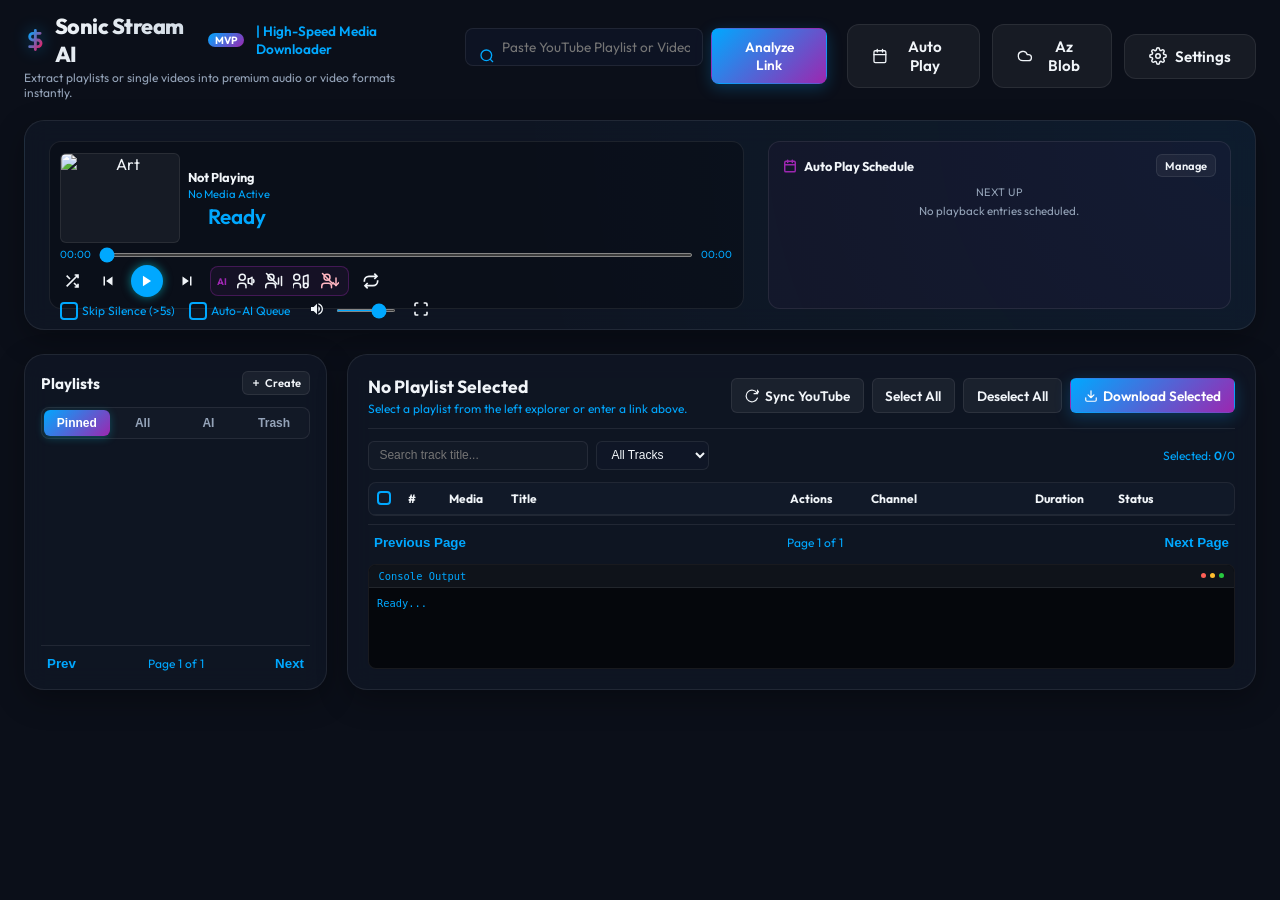
==== commit 34364a67: "Implement 200MB max file trimming rule for Azure Blob Sync with Gita exemption and user toggle" ====
--- a/static/index.html
+++ b/static/index.html
@@ -751,6 +751,10 @@
                 <div style="display: flex; align-items: center; gap: 0.5rem;">
                     <!-- Stats Chips -->
                     <div id="azExpStats" style="display: flex; gap: 0.5rem; font-size: 0.72rem;"></div>
+                    <label style="display: flex; align-items: center; gap: 4px; font-size: 0.72rem; color: var(--text-muted); cursor: pointer; margin-right: 4px;" title="If checked, files > 200 MB will be uploaded full size without trimming. By default, files > 200 MB are trimmed to 200 MB max (except Gita audio files).">
+                        <input type="checkbox" id="keepFullLargeFilesToggle" style="accent-color: var(--neon-blue); cursor: pointer;">
+                        <span>Keep full files &gt; 200MB</span>
+                    </label>
                     <button id="btnConfirmAzSync" class="btn btn-primary" style="padding: 0.35rem 0.85rem; font-size: 0.78rem; border-radius: 6px; display: flex; align-items: center; gap: 0.35rem;">
                         <svg width="13" height="13" viewBox="0 0 24 24" fill="none" stroke="currentColor" stroke-width="2.5"><path d="M21.5 2v6h-6M21.34 15.57a10 10 0 1 1-.57-8.38"/></svg>
                         Sync Now
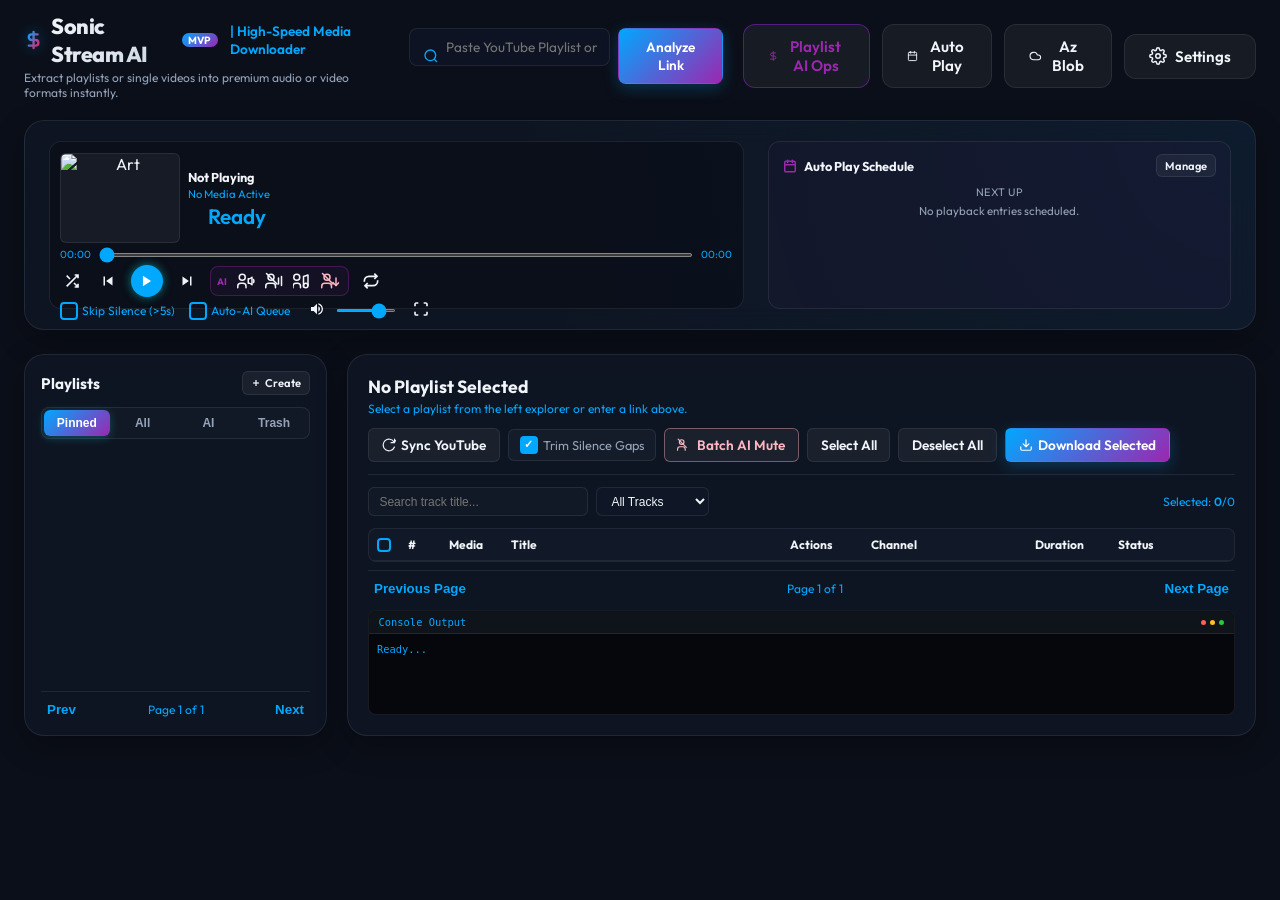
==== commit 783fd3e6: "feat(ai): enhance volume stabilization, add silence gap trimming, and UI checkbox" ====
--- a/static/index.html
+++ b/static/index.html
@@ -79,6 +79,12 @@
             </div>
 
             <div class="header-actions" style="display: flex; align-items: center; gap: 0.75rem;">
+                <button class="btn btn-secondary open-folder-btn" id="btnPlaylistAIOps" title="Playlist AI Operations" style="color: var(--neon-purple); border-color: rgba(160, 32, 240, 0.45);">
+                    <svg width="18" height="18" viewBox="0 0 24 24" fill="none" stroke="currentColor" stroke-width="2" stroke-linecap="round" stroke-linejoin="round">
+                        <path d="M12 2v20M17 5H9.5a3.5 3.5 0 0 0 0 7h5a3.5 3.5 0 0 1 0 7H6"/>
+                    </svg>
+                    <span id="btnPlaylistAIOpsText">Playlist AI Ops</span>
+                </button>
                 <button class="btn btn-secondary open-folder-btn" id="btnOpenScheduler" title="Auto Play Schedule">
                     <svg width="18" height="18" viewBox="0 0 24 24" fill="none" stroke="currentColor" stroke-width="2" stroke-linecap="round" stroke-linejoin="round">
                         <rect x="3" y="4" width="18" height="18" rx="2"/>
@@ -90,7 +96,8 @@
                     <svg width="18" height="18" viewBox="0 0 24 24" fill="none" stroke="currentColor" stroke-width="2" stroke-linecap="round" stroke-linejoin="round">
                         <path d="M17.5 19H9a7 7 0 1 1 6.71-9h1.79a4.5 4.5 0 1 1 0 9Z"/>
                     </svg>
-                    Az Blob
+                    <span id="azBtnText">Az Blob</span>
+                    <span id="azBtnBadge" class="az-delta-badge hidden" title="Unsynced local files pending upload to Azure"></span>
                 </button>
                 <button class="btn btn-secondary open-folder-btn" id="btnOpenSettings" title="Settings">
                     <svg width="18" height="18" viewBox="0 0 24 24" fill="none" stroke="currentColor" stroke-width="2" stroke-linecap="round" stroke-linejoin="round">
@@ -331,6 +338,22 @@
                                 </svg>
                                 Sync YouTube
                             </button>
+
+                            <!-- Trim Long Gaps of Silence Checkbox (Checked by Default) -->
+                            <label style="display: flex; align-items: center; gap: 0.35rem; font-size: 0.8rem; color: var(--text-secondary); cursor: pointer; background: rgba(255,255,255,0.03); border: 1px solid var(--border-color); border-radius: 6px; padding: 0.4rem 0.65rem;" title="Automatically trim & remove long gaps of silence (>2s) from generated AI Vocal Muted tracks">
+                                <input type="checkbox" id="trimSilenceCheckbox" checked style="cursor: pointer; accent-color: var(--neon-purple);">
+                                <span>Trim Silence Gaps</span>
+                            </label>
+
+                            <!-- Batch AI Mute Playlist button -->
+                            <button id="batchAIMuteBtn" class="btn btn-secondary" style="padding: 0.45rem 0.8rem; font-size: 0.85rem; border-radius: 6px; display: flex; align-items: center; gap: 0.35rem; color: #ffb6c1; border-color: rgba(255, 182, 193, 0.4);" title="Queue background AI vocal muting (Karaoke) for all tracks in this playlist">
+                                <svg width="14" height="14" viewBox="0 0 24 24" fill="none" stroke="currentColor" stroke-width="2" stroke-linecap="round" stroke-linejoin="round">
+                                    <path d="M14 21v-2a4 4 0 0 0-4-4H5a4 4 0 0 0-4 4v2"/>
+                                    <circle cx="8" cy="7" r="4"/>
+                                    <line x1="2" y1="2" x2="16" y2="16"/>
+                                </svg>
+                                <span>Batch AI Mute</span>
+                            </button>
                             
                             <button id="selectAllBtn" class="btn btn-secondary btn-sm" style="padding: 0.45rem 0.8rem; font-size: 0.85rem; border-radius: 6px;">Select All</button>
                             <button id="deselectAllBtn" class="btn btn-secondary btn-sm" style="padding: 0.45rem 0.8rem; font-size: 0.85rem; border-radius: 6px;">Deselect All</button>
@@ -751,10 +774,14 @@
                 <div style="display: flex; align-items: center; gap: 0.5rem;">
                     <!-- Stats Chips -->
                     <div id="azExpStats" style="display: flex; gap: 0.5rem; font-size: 0.72rem;"></div>
-                    <label style="display: flex; align-items: center; gap: 4px; font-size: 0.72rem; color: var(--text-muted); cursor: pointer; margin-right: 4px;" title="If checked, files > 200 MB will be uploaded full size without trimming. By default, files > 200 MB are trimmed to 200 MB max (except Gita audio files).">
-                        <input type="checkbox" id="keepFullLargeFilesToggle" style="accent-color: var(--neon-blue); cursor: pointer;">
-                        <span>Keep full files &gt; 200MB</span>
+                    <label style="display: flex; align-items: center; gap: 4px; font-size: 0.72rem; color: var(--text-muted); cursor: pointer; margin-right: 4px;" title="When checked, files > 200 MB (except Gita audio files) are automatically trimmed to 200 MB max before uploading to Azure Blob.">
+                        <input type="checkbox" id="trimLargeFilesToggle" checked style="accent-color: var(--neon-blue); cursor: pointer;">
+                        <span>Trim the files larger than 200MB</span>
                     </label>
+                    <button id="btnAzRefreshExplorer" class="btn btn-secondary" style="padding: 0.35rem 0.75rem; font-size: 0.78rem; border-radius: 6px; display: flex; align-items: center; gap: 0.35rem;" title="Refresh Azure Blob Explorer data">
+                        <svg width="13" height="13" viewBox="0 0 24 24" fill="none" stroke="var(--neon-blue)" stroke-width="2.5"><polyline points="23 4 23 10 17 10"/><polyline points="1 20 1 14 7 14"/><path d="M3.51 9a9 9 0 0 1 14.85-3.36L23 10M1 14l4.64 4.36A9 9 0 0 0 20.49 15"/></svg>
+                        Refresh
+                    </button>
                     <button id="btnConfirmAzSync" class="btn btn-primary" style="padding: 0.35rem 0.85rem; font-size: 0.78rem; border-radius: 6px; display: flex; align-items: center; gap: 0.35rem;">
                         <svg width="13" height="13" viewBox="0 0 24 24" fill="none" stroke="currentColor" stroke-width="2.5"><path d="M21.5 2v6h-6M21.34 15.57a10 10 0 1 1-.57-8.38"/></svg>
                         Sync Now
@@ -800,14 +827,35 @@
                             <h2 id="azGridTitle" style="font-size: 1rem; font-weight: 700; color: var(--text-primary); margin: 0;">All Blob Files</h2>
                             <p id="azGridSubtitle" style="margin: 0; font-size: 0.72rem; color: var(--text-muted); margin-top: 0.1rem;"></p>
                         </div>
-                        <div style="display: flex; gap: 0.5rem; align-items: center;">
-                            <input type="text" id="azGridSearch" placeholder="Search files..." style="background: rgba(255,255,255,0.02); border: 1px solid var(--border-color); border-radius: 6px; color: var(--text-primary); font-size: 0.72rem; padding: 0.3rem 0.6rem; width: 180px;">
-                            <select id="azSyncFilter" style="background: var(--card-bg); border: 1px solid var(--border-color); border-radius: 6px; color: var(--text-primary); font-size: 0.72rem; padding: 0.3rem 0.6rem; cursor: pointer;">
+                        <div style="display: flex; gap: 0.4rem; align-items: center;">
+                            <input type="text" id="azGridSearch" placeholder="Search files..." style="background: rgba(255,255,255,0.02); border: 1px solid var(--border-color); border-radius: 6px; color: var(--text-primary); font-size: 0.72rem; padding: 0.3rem 0.6rem; width: 150px;">
+                            <select id="azSyncFilter" style="background: var(--card-bg); border: 1px solid var(--border-color); border-radius: 6px; color: var(--text-primary); font-size: 0.72rem; padding: 0.3rem 0.5rem; cursor: pointer;">
                                 <option value="all">All Status</option>
                                 <option value="synced">✓ Synced</option>
                                 <option value="local_only">↑ Local Only</option>
                                 <option value="azure_only">☁ Azure Only</option>
+                                <option value="excluded">🚫 Excluded</option>
                             </select>
+                            <button id="btnAzRefreshGrid" class="btn btn-secondary" style="padding: 0.3rem 0.55rem; font-size: 0.7rem; border-radius: 6px; display: flex; align-items: center; gap: 0.25rem;" title="Refresh Azure Explorer data">
+                                <svg width="11" height="11" viewBox="0 0 24 24" fill="none" stroke="var(--neon-blue)" stroke-width="2.5"><polyline points="23 4 23 10 17 10"/><polyline points="1 20 1 14 7 14"/><path d="M3.51 9a9 9 0 0 1 14.85-3.36L23 10M1 14l4.64 4.36A9 9 0 0 0 20.49 15"/></svg>
+                                Refresh
+                            </button>
+                            <button id="btnAzTrimSelected" class="btn btn-secondary" style="padding: 0.3rem 0.55rem; font-size: 0.7rem; border-radius: 6px; display: flex; align-items: center; gap: 0.25rem;" title="Trim selected audio/video files > 200MB down to 200MB max">
+                                <svg width="11" height="11" viewBox="0 0 24 24" fill="none" stroke="var(--neon-purple)" stroke-width="2.5"><circle cx="6" cy="6" r="3"/><circle cx="6" cy="18" r="3"/><line x1="20" y1="4" x2="8.12" y2="15.88"/><line x1="14.47" y1="14.47" x2="20" y2="20"/><line x1="8.12" y1="8.12" x2="12" y2="12"/></svg>
+                                Trim Selected
+                            </button>
+                            <button id="btnAzExcludeSelected" class="btn btn-secondary" style="padding: 0.3rem 0.55rem; font-size: 0.7rem; border-radius: 6px; display: flex; align-items: center; gap: 0.25rem; color: #ff9800;" title="Exclude selected tracks from Azure Sync (never upload to Azure & delete from Azure if present)">
+                                <svg width="11" height="11" viewBox="0 0 24 24" fill="none" stroke="currentColor" stroke-width="2.5"><circle cx="12" cy="12" r="10"/><line x1="4.93" y1="4.93" x2="19.07" y2="19.07"/></svg>
+                                Exclude Selected
+                            </button>
+                            <button id="btnAzUnexcludeSelected" class="btn btn-secondary hidden" style="padding: 0.3rem 0.55rem; font-size: 0.7rem; border-radius: 6px; display: flex; align-items: center; gap: 0.25rem; color: #27c93f;" title="Restore selected tracks to normal Azure Sync">
+                                <svg width="11" height="11" viewBox="0 0 24 24" fill="none" stroke="currentColor" stroke-width="2.5"><polyline points="20 6 9 17 4 12"/></svg>
+                                Restore to Sync
+                            </button>
+                            <button id="btnAzDeleteSelected" class="btn btn-secondary" style="padding: 0.3rem 0.55rem; font-size: 0.7rem; border-radius: 6px; display: flex; align-items: center; gap: 0.25rem; color: #ff5252;" title="Delete selected blobs from Azure Storage">
+                                <svg width="11" height="11" viewBox="0 0 24 24" fill="none" stroke="currentColor" stroke-width="2.5"><polyline points="3 6 5 6 21 6"/><path d="M19 6v14a2 2 0 0 1-2 2H7a2 2 0 0 1-2-2V6m3 0V4a2 2 0 0 1 2-2h4a2 2 0 0 1 2 2v2"/></svg>
+                                Delete Selected
+                            </button>
                         </div>
                     </div>
 
@@ -816,6 +864,7 @@
                         <table style="width: 100%; border-collapse: collapse; text-align: left; font-size: 0.72rem;">
                             <thead style="background: rgba(255,255,255,0.02); border-bottom: 1px solid var(--border-color); position: sticky; top: 0; z-index: 10;">
                                 <tr>
+                                    <th style="padding: 0.45rem 0.5rem; width: 30px; text-align: center;"><input type="checkbox" id="azHeaderCheckbox" style="accent-color: var(--neon-blue); cursor: pointer;"></th>
                                     <th class="az-sortable" data-sort="index" style="padding: 0.45rem 0.5rem; width: 40px;">#</th>
                                     <th style="padding: 0.45rem 0.5rem; width: 36px;">Type</th>
                                     <th class="az-sortable" data-sort="name" style="padding: 0.45rem 0.5rem;">File Name</th>
@@ -839,6 +888,77 @@
         </div>
     </div>
 
+    <!-- Playlist AI Operations Modal -->
+    <div id="modalPlaylistAIOps" class="modal-overlay hidden" style="position: fixed; top: 0; left: 0; width: 100vw; height: 100vh; background: rgba(10, 10, 15, 0.85); backdrop-filter: blur(12px); -webkit-backdrop-filter: blur(12px); z-index: 9999; display: flex; align-items: center; justify-content: center; padding: 1rem;">
+        <div style="background: var(--bg-card, #12121c); border: 1.5px solid rgba(160, 32, 240, 0.5); box-shadow: 0 12px 40px rgba(0, 0, 0, 0.7), 0 0 35px rgba(160, 32, 240, 0.25); border-radius: 16px; width: 100%; max-width: 520px; display: flex; flex-direction: column; overflow: hidden; color: var(--text-primary);">
+            <div style="padding: 1.25rem 1.5rem; border-bottom: 1px solid var(--border-color); display: flex; align-items: center; justify-content: space-between; background: rgba(160, 32, 240, 0.05);">
+                <div style="display: flex; align-items: center; gap: 0.5rem;">
+                    <svg width="20" height="20" viewBox="0 0 24 24" fill="none" stroke="var(--neon-purple)" stroke-width="2.5" stroke-linecap="round" stroke-linejoin="round"><path d="M12 2v20M17 5H9.5a3.5 3.5 0 0 0 0 7h5a3.5 3.5 0 0 1 0 7H6"/></svg>
+                    <h3 style="margin: 0; font-size: 1.1rem; font-weight: 700; color: var(--text-primary);">Playlist AI Operations</h3>
+                </div>
+                <button id="btnClosePlaylistAIOpsModal" style="background: transparent; border: none; color: var(--text-muted); cursor: pointer; padding: 4px; font-size: 1.2rem;">&times;</button>
+            </div>
+            
+            <div style="padding: 1.5rem; display: flex; flex-direction: column; gap: 1.25rem; max-height: 75vh; overflow-y: auto;">
+                <!-- Select Target Playlist -->
+                <div>
+                    <label style="font-size: 0.8rem; font-weight: 700; color: var(--neon-blue); text-transform: uppercase; display: block; margin-bottom: 0.4rem;">Select Target Playlist</label>
+                    <select id="aiOpsPlaylistSelect" style="width: 100%; background: rgba(0, 0, 0, 0.4); border: 1px solid var(--border-color); color: var(--text-primary); border-radius: 8px; padding: 0.6rem 0.75rem; font-size: 0.85rem; outline: none; cursor: pointer;">
+                        <!-- Playlist options populated dynamically -->
+                    </select>
+                </div>
+                
+                <!-- AI Operations Checkboxes -->
+                <div>
+                    <label style="font-size: 0.8rem; font-weight: 700; color: var(--neon-purple); text-transform: uppercase; display: block; margin-bottom: 0.5rem;">Select AI Operations to Perform</label>
+                    
+                    <div style="display: flex; flex-direction: column; gap: 0.75rem; background: rgba(255,255,255,0.02); border: 1px solid var(--border-color); border-radius: 10px; padding: 0.85rem;">
+                        <label style="display: flex; align-items: flex-start; gap: 0.65rem; cursor: pointer; font-size: 0.85rem;">
+                            <input type="checkbox" id="aiOpMuteCheck" checked style="accent-color: #ffb6c1; width: 18px; height: 18px; margin-top: 2px; cursor: pointer;">
+                            <div>
+                                <strong style="color: #ffb6c1;">AI Vocal Mute (Karaoke)</strong>
+                                <p style="margin: 0.15rem 0 0 0; font-size: 0.75rem; color: var(--text-muted);">Removes human vocals, exports 320k `.mp3` to default folder, and adds to permanent <strong style="color:var(--text-primary);">AI Muted Vocals</strong> playlist.</p>
+                            </div>
+                        </label>
+                        
+                        <label style="display: flex; align-items: flex-start; gap: 0.65rem; cursor: pointer; font-size: 0.85rem; border-top: 1px solid rgba(255,255,255,0.05); padding-top: 0.65rem;">
+                            <input type="checkbox" id="aiOpVocalsCheck" style="accent-color: var(--neon-blue); width: 18px; height: 18px; margin-top: 2px; cursor: pointer;">
+                            <div>
+                                <strong style="color: var(--neon-blue);">AI Human Vocals Only</strong>
+                                <p style="margin: 0.15rem 0 0 0; font-size: 0.75rem; color: var(--text-muted);">Isolates studio human voice, exports `.mp3` to default folder, and adds to permanent <strong style="color:var(--text-primary);">AI Vocals Only</strong> playlist.</p>
+                            </div>
+                        </label>
+                        
+                        <label style="display: flex; align-items: flex-start; gap: 0.65rem; cursor: pointer; font-size: 0.85rem; border-top: 1px solid rgba(255,255,255,0.05); padding-top: 0.65rem;">
+                            <input type="checkbox" id="aiOpInstrumentCheck" style="accent-color: var(--neon-purple); width: 18px; height: 18px; margin-top: 2px; cursor: pointer;">
+                            <div>
+                                <strong style="color: var(--neon-purple);">AI Voice-to-Instrument (Synth Tune)</strong>
+                                <p style="margin: 0.15rem 0 0 0; font-size: 0.75rem; color: var(--text-muted);">Synthesizes voice replacement instrumental, exports to default folder, and adds to permanent <strong style="color:var(--text-primary);">AI Instrumental</strong> playlist.</p>
+                            </div>
+                        </label>
+                    </div>
+                </div>
+
+                <!-- Duplication protection option -->
+                <div style="display: flex; align-items: center; justify-content: space-between; font-size: 0.8rem; background: rgba(0,0,0,0.2); padding: 0.6rem 0.8rem; border-radius: 8px; border: 1px solid var(--border-color);">
+                    <label style="display: flex; align-items: center; gap: 0.5rem; cursor: pointer;">
+                        <input type="checkbox" id="aiOpSkipDuplicatesCheck" checked style="accent-color: #27c93f; width: 16px; height: 16px; cursor: pointer;">
+                        <span>Skip already processed / existing files (0 Duplicates)</span>
+                    </label>
+                </div>
+                
+                <p style="font-size: 0.72rem; color: var(--text-muted); margin: 0; line-height: 1.4; text-align: center;">
+                    ⚡ Batch operations run pure 100% in the background. Output files save directly to <code>D:\OneDrive - Triamber\YoutubeDownloads</code> without interrupting media playback.
+                </p>
+            </div>
+            
+            <div style="padding: 1rem 1.5rem; border-top: 1px solid var(--border-color); display: flex; justify-content: flex-end; gap: 0.75rem; background: rgba(0,0,0,0.2);">
+                <button class="btn btn-secondary" id="btnCancelPlaylistAIOps" style="padding: 0.5rem 1rem; font-size: 0.8rem; border-radius: 8px;">Cancel</button>
+                <button class="btn btn-primary" id="btnStartBatchAIOps" style="padding: 0.5rem 1.25rem; font-size: 0.8rem; border-radius: 8px; background: linear-gradient(135deg, var(--neon-purple), var(--neon-pink)); border: none;">Start Batch Operations</button>
+            </div>
+        </div>
+    </div>
+
     <script src="/static/app.js?v=5"></script>
 </body>
 </html>
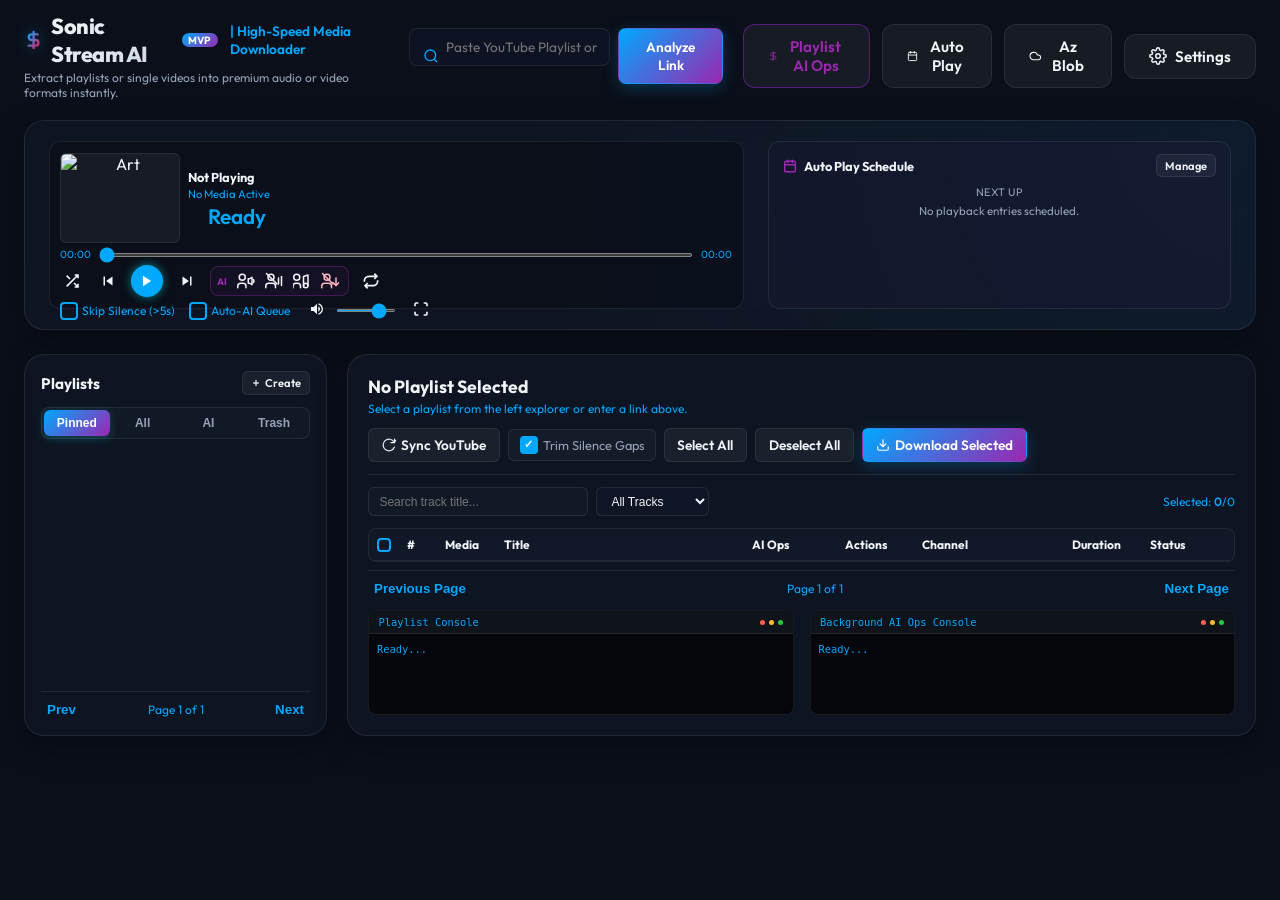
==== commit ef5b6d0a: "fix(pwa): resolve ReferenceError on azureCloudManifestUrl and deploy AI fixes" ====
--- a/static/index.html
+++ b/static/index.html
@@ -345,15 +345,7 @@
                                 <span>Trim Silence Gaps</span>
                             </label>
 
-                            <!-- Batch AI Mute Playlist button -->
-                            <button id="batchAIMuteBtn" class="btn btn-secondary" style="padding: 0.45rem 0.8rem; font-size: 0.85rem; border-radius: 6px; display: flex; align-items: center; gap: 0.35rem; color: #ffb6c1; border-color: rgba(255, 182, 193, 0.4);" title="Queue background AI vocal muting (Karaoke) for all tracks in this playlist">
-                                <svg width="14" height="14" viewBox="0 0 24 24" fill="none" stroke="currentColor" stroke-width="2" stroke-linecap="round" stroke-linejoin="round">
-                                    <path d="M14 21v-2a4 4 0 0 0-4-4H5a4 4 0 0 0-4 4v2"/>
-                                    <circle cx="8" cy="7" r="4"/>
-                                    <line x1="2" y1="2" x2="16" y2="16"/>
-                                </svg>
-                                <span>Batch AI Mute</span>
-                            </button>
+                            <!-- Removed legacy Batch AI Mute button since it is now in the global header -->
                             
                             <button id="selectAllBtn" class="btn btn-secondary btn-sm" style="padding: 0.45rem 0.8rem; font-size: 0.85rem; border-radius: 6px;">Select All</button>
                             <button id="deselectAllBtn" class="btn btn-secondary btn-sm" style="padding: 0.45rem 0.8rem; font-size: 0.85rem; border-radius: 6px;">Deselect All</button>
@@ -395,6 +387,7 @@
                                     <th class="sortable-th" data-sort="index" style="padding: 0.5rem; width: 40px;">#<span class="sort-ind"></span></th>
                                     <th style="padding: 0.5rem; width: 60px;">Media</th>
                                     <th class="sortable-th" data-sort="title" style="padding: 0.5rem; width: 250px;">Title<span class="sort-ind"></span></th>
+                                    <th style="padding: 0.5rem; width: 100px; text-align: center;">AI Ops</th>
                                     <th style="padding: 0.5rem; width: 100px; text-align: center;">Actions</th>
                                     <th class="sortable-th" data-sort="uploader" style="padding: 0.5rem; width: 160px;">Channel<span class="sort-ind"></span></th>
                                     <th class="sortable-th" data-sort="duration" style="padding: 0.5rem; width: 80px;">Duration<span class="sort-ind"></span></th>
@@ -415,18 +408,32 @@
                         <button id="btnNextPage" class="pager-btn" style="background: transparent; border: none; cursor: pointer; padding: 2px 6px;">Next Page</button>
                     </div>
 
-                    <!-- Mini Console logs section inside the playlist card itself -->
-                    <div class="terminal-logs" style="border: 1px solid var(--border-color); border-radius: 8px; background: #05070c; overflow: hidden; margin-top: 0.75rem;">
-                        <div class="terminal-header" style="background: #0f131a; padding: 0.3rem 0.6rem; display: flex; justify-content: space-between; align-items: center; font-size: 0.65rem; color: var(--text-muted); font-family: var(--font-mono); border-bottom: 1px solid var(--border-color);">
-                            <span>Console Output</span>
-                            <div class="mac-dots" style="display: flex; gap: 4px;"><span style="width:5px;height:5px;border-radius:50%;background:#ff5f56;"></span><span style="width:5px;height:5px;border-radius:50%;background:#ffbd2e;"></span><span style="width:5px;height:5px;border-radius:50%;background:#27c93f;"></span></div>
-                        </div>
-                        <div class="terminal-body" id="consoleLogs" style="padding: 0.5rem; height: 80px; overflow-y: auto; font-family: var(--font-mono); font-size: 0.65rem; color: #38bdf8; display: flex; flex-direction: column; gap: 0.2rem;">
-                            <p class="system-line">Ready...</p>
-                        </div>
-                    </div>
-                </section>
-            </div>
+                      <!-- Mini Console logs section inside the playlist card itself -->
+                      <div style="display: flex; gap: 1rem; margin-top: 0.75rem;">
+                          <!-- Download / Playback Console logs -->
+                          <div class="terminal-logs" style="flex: 1; border: 1px solid var(--border-color); border-radius: 8px; background: #05070c; overflow: hidden;">
+                              <div class="terminal-header" style="background: #0f131a; padding: 0.3rem 0.6rem; display: flex; justify-content: space-between; align-items: center; font-size: 0.65rem; color: var(--text-muted); font-family: var(--font-mono); border-bottom: 1px solid var(--border-color);">
+                                  <span>Playlist Console</span>
+                                  <div class="mac-dots" style="display: flex; gap: 4px;"><span style="width:5px;height:5px;border-radius:50%;background:#ff5f56;"></span><span style="width:5px;height:5px;border-radius:50%;background:#ffbd2e;"></span><span style="width:5px;height:5px;border-radius:50%;background:#27c93f;"></span></div>
+                              </div>
+                              <div class="terminal-body" id="consoleLogs" style="padding: 0.5rem; height: 80px; overflow-y: auto; font-family: var(--font-mono); font-size: 0.65rem; color: #38bdf8; display: flex; flex-direction: column; gap: 0.2rem;">
+                                  <p class="system-line">Ready...</p>
+                              </div>
+                          </div>
+
+                          <!-- Background Operations logs -->
+                          <div class="terminal-logs" style="flex: 1; border: 1px solid var(--border-color); border-radius: 8px; background: #05070c; overflow: hidden;">
+                              <div class="terminal-header" style="background: #0f131a; padding: 0.3rem 0.6rem; display: flex; justify-content: space-between; align-items: center; font-size: 0.65rem; color: var(--text-muted); font-family: var(--font-mono); border-bottom: 1px solid var(--border-color);">
+                                  <span>Background AI Ops Console</span>
+                                  <div class="mac-dots" style="display: flex; gap: 4px;"><span style="width:5px;height:5px;border-radius:50%;background:#ff5f56;"></span><span style="width:5px;height:5px;border-radius:50%;background:#ffbd2e;"></span><span style="width:5px;height:5px;border-radius:50%;background:#27c93f;"></span></div>
+                              </div>
+                              <div class="terminal-body" id="aiLogs" style="padding: 0.5rem; height: 80px; overflow-y: auto; font-family: var(--font-mono); font-size: 0.65rem; color: #ffb6c1; display: flex; flex-direction: column; gap: 0.2rem;">
+                                  <p class="system-line">Ready...</p>
+                              </div>
+                          </div>
+                      </div>
+                  </section>
+              </div>
                 
             </div>
         </main>
@@ -946,6 +953,22 @@
                         <span>Skip already processed / existing files (0 Duplicates)</span>
                     </label>
                 </div>
+
+                <!-- Trim Silence option -->
+                <div style="display: flex; align-items: center; justify-content: space-between; font-size: 0.8rem; background: rgba(0,0,0,0.2); padding: 0.6rem 0.8rem; border-radius: 8px; border: 1px solid var(--border-color);">
+                    <label style="display: flex; align-items: center; gap: 0.5rem; cursor: pointer;" title="Automatically trim & remove long gaps of silence (>2s) from generated AI Vocal Muted tracks">
+                        <input type="checkbox" id="aiOpTrimSilenceCheck" checked style="accent-color: var(--neon-purple); width: 16px; height: 16px; cursor: pointer;">
+                        <span>Trim long gaps of silence (> 2 seconds)</span>
+                    </label>
+                </div>
+
+                <!-- Max Track Duration -->
+                <div style="display: flex; align-items: center; justify-content: space-between; font-size: 0.8rem; background: rgba(0,0,0,0.2); padding: 0.6rem 0.8rem; border-radius: 8px; border: 1px solid var(--border-color);">
+                    <label for="aiOpMaxDuration" style="display: flex; align-items: center; gap: 0.5rem;" title="Skip processing any track that exceeds this duration to avoid out-of-memory errors on giant mixes">
+                        <span>Max Track Duration (minutes):</span>
+                    </label>
+                    <input type="number" id="aiOpMaxDuration" value="30" min="1" max="180" style="width: 60px; background: rgba(255,255,255,0.1); border: 1px solid var(--border-color); color: var(--text-primary); border-radius: 4px; padding: 0.2rem 0.4rem; text-align: center; font-size: 0.8rem;">
+                </div>
                 
                 <p style="font-size: 0.72rem; color: var(--text-muted); margin: 0; line-height: 1.4; text-align: center;">
                     ⚡ Batch operations run pure 100% in the background. Output files save directly to <code>D:\OneDrive - Triamber\YoutubeDownloads</code> without interrupting media playback.
@@ -953,8 +976,64 @@
             </div>
             
             <div style="padding: 1rem 1.5rem; border-top: 1px solid var(--border-color); display: flex; justify-content: flex-end; gap: 0.75rem; background: rgba(0,0,0,0.2);">
+                <button class="btn btn-secondary" id="btnAuditAIOps" style="padding: 0.5rem 1rem; font-size: 0.8rem; border-radius: 8px; color: #ffb6c1; border-color: #ffb6c1; margin-right: auto;">Audit Quality...</button>
                 <button class="btn btn-secondary" id="btnCancelPlaylistAIOps" style="padding: 0.5rem 1rem; font-size: 0.8rem; border-radius: 8px;">Cancel</button>
                 <button class="btn btn-primary" id="btnStartBatchAIOps" style="padding: 0.5rem 1.25rem; font-size: 0.8rem; border-radius: 8px; background: linear-gradient(135deg, var(--neon-purple), var(--neon-pink)); border: none;">Start Batch Operations</button>
+            </div>
+        </div>
+    </div>
+
+    <!-- AI Audit Report Modal -->
+    <div id="modalAIAuditReport" class="modal-overlay hidden" style="position: fixed; top: 0; left: 0; width: 100vw; height: 100vh; background: rgba(10, 10, 15, 0.85); backdrop-filter: blur(12px); -webkit-backdrop-filter: blur(12px); z-index: 10000; display: flex; align-items: center; justify-content: center; padding: 1rem;">
+        <div style="background: var(--bg-card, #12121c); border: 1.5px solid rgba(255, 182, 193, 0.5); box-shadow: 0 12px 40px rgba(0, 0, 0, 0.7), 0 0 35px rgba(255, 182, 193, 0.25); border-radius: 16px; width: 100%; max-width: 800px; display: flex; flex-direction: column; overflow: hidden; color: var(--text-primary);">
+            <div style="padding: 1.25rem 1.5rem; border-bottom: 1px solid var(--border-color); display: flex; align-items: center; justify-content: space-between; background: rgba(255, 182, 193, 0.05);">
+                <div style="display: flex; align-items: center; gap: 0.5rem;">
+                    <svg width="20" height="20" viewBox="0 0 24 24" fill="none" stroke="#ffb6c1" stroke-width="2.5" stroke-linecap="round" stroke-linejoin="round"><circle cx="12" cy="12" r="10"/><line x1="12" y1="8" x2="12" y2="12"/><line x1="12" y1="16" x2="12.01" y2="16"/></svg>
+                    <h3 style="margin: 0; font-size: 1.1rem; font-weight: 700; color: var(--text-primary);">AI Quality Audit Report</h3>
+                </div>
+                <button id="btnCloseAIAuditReport" style="background: transparent; border: none; color: var(--text-muted); cursor: pointer; padding: 4px; font-size: 1.2rem;">&times;</button>
+            </div>
+            
+            <div style="padding: 1.5rem; display: flex; flex-direction: column; gap: 1.25rem; max-height: 65vh; overflow-y: auto;">
+                <div style="display: flex; align-items: center; justify-content: space-between; gap: 1rem;">
+                    <select id="aiAuditPlaylistSelect" style="flex: 1; background: rgba(0, 0, 0, 0.4); border: 1px solid var(--border-color); color: var(--text-primary); border-radius: 8px; padding: 0.6rem 0.75rem; font-size: 0.85rem; outline: none; cursor: pointer;">
+                        <option value="ai_muted_vocals">AI Muted Vocals</option>
+                        <option value="ai_vocals_only">AI Vocals Only</option>
+                        <option value="ai_instrumentals">AI Instrumentals</option>
+                        <option value="all_downloads">All Songs</option>
+                    </select>
+                    <button class="btn btn-secondary" id="btnRunAudit" style="padding: 0.6rem 1rem; font-size: 0.8rem; border-radius: 8px; color: #ffb6c1; border-color: #ffb6c1;">Run Audit</button>
+                </div>
+
+                <p id="aiAuditSummaryText" style="font-size: 0.9rem; margin: 0; color: var(--text-secondary);">Select a playlist and click Run Audit.</p>
+                
+                <div style="background: rgba(0,0,0,0.4); border: 1px solid var(--border-color); border-radius: 10px; overflow: hidden;">
+                    <table style="width: 100%; border-collapse: collapse; font-size: 0.85rem; text-align: left;">
+                        <thead style="background: rgba(255,255,255,0.05); border-bottom: 1px solid var(--border-color);">
+                            <tr>
+                                <th style="padding: 0.6rem; width: 40px; text-align: center;"><input type="checkbox" id="aiAuditSelectAll" style="accent-color: #ffb6c1; cursor: pointer;"></th>
+                                <th style="padding: 0.6rem;">Track Name</th>
+                                <th style="padding: 0.6rem; width: 120px;">Vocal Suppression</th>
+                                <th style="padding: 0.6rem; width: 180px;">Failure Reason</th>
+                            </tr>
+                        </thead>
+                        <tbody id="aiAuditTableBody">
+                            <!-- JS populated -->
+                        </tbody>
+                    </table>
+                </div>
+
+                <!-- Pagination Controls -->
+                <div style="display: flex; align-items: center; justify-content: space-between; font-size: 0.8rem; color: var(--text-muted);">
+                    <button id="aiAuditPrevBtn" style="background: transparent; border: none; cursor: pointer; color: var(--text-primary); padding: 4px 8px; border-radius: 4px;">Previous</button>
+                    <span id="aiAuditPageInfo">Page 1 of 1</span>
+                    <button id="aiAuditNextBtn" style="background: transparent; border: none; cursor: pointer; color: var(--text-primary); padding: 4px 8px; border-radius: 4px;">Next</button>
+                </div>
+            </div>
+            
+            <div style="padding: 1rem 1.5rem; border-top: 1px solid var(--border-color); display: flex; justify-content: flex-end; gap: 0.75rem; background: rgba(0,0,0,0.2);">
+                <button class="btn btn-secondary" id="btnCancelAIAudit" style="padding: 0.5rem 1rem; font-size: 0.8rem; border-radius: 8px;">Cancel</button>
+                <button class="btn btn-primary" id="btnStartRegeneration" style="padding: 0.5rem 1.25rem; font-size: 0.8rem; border-radius: 8px; background: #ffb6c1; color: #111; border: none; font-weight: 700;">Start Regeneration & Sync</button>
             </div>
         </div>
     </div>
--- a/static/style.css
+++ b/static/style.css
@@ -1737,3 +1737,50 @@
         display: none;
     }
 }
+
+/* Azure Sync Delta Badge & Button Status */
+.az-delta-badge {
+    background: var(--neon-blue, #00f2fe);
+    color: #050d1a;
+    font-size: 0.7rem;
+    font-weight: 800;
+    padding: 0.12rem 0.42rem;
+    border-radius: 12px;
+    margin-left: 0.4rem;
+    display: inline-flex;
+    align-items: center;
+    justify-content: center;
+    box-shadow: 0 0 8px rgba(0, 242, 254, 0.4);
+    transition: all 0.2s ease;
+    vertical-align: middle;
+}
+
+.az-delta-badge.synced {
+    background: rgba(46, 160, 67, 0.25);
+    color: #3fb950;
+    border: 1px solid rgba(63, 185, 80, 0.4);
+    box-shadow: none;
+}
+
+.az-delta-badge.syncing {
+    background: var(--neon-purple, #9d4edf);
+    color: #ffffff;
+    box-shadow: 0 0 8px rgba(157, 78, 223, 0.4);
+}
+
+.az-badge-excluded {
+    background: rgba(255, 152, 0, 0.15);
+    color: #ff9800;
+    border: 1px solid rgba(255, 152, 0, 0.3);
+}
+
+.az-playlist-row.virtual-exclusions {
+    background: rgba(255, 152, 0, 0.05);
+    border: 1px dashed rgba(255, 152, 0, 0.3);
+    margin-top: 0.4rem;
+}
+
+.az-playlist-row.virtual-exclusions:hover {
+    background: rgba(255, 152, 0, 0.12);
+    border-color: rgba(255, 152, 0, 0.5);
+}
